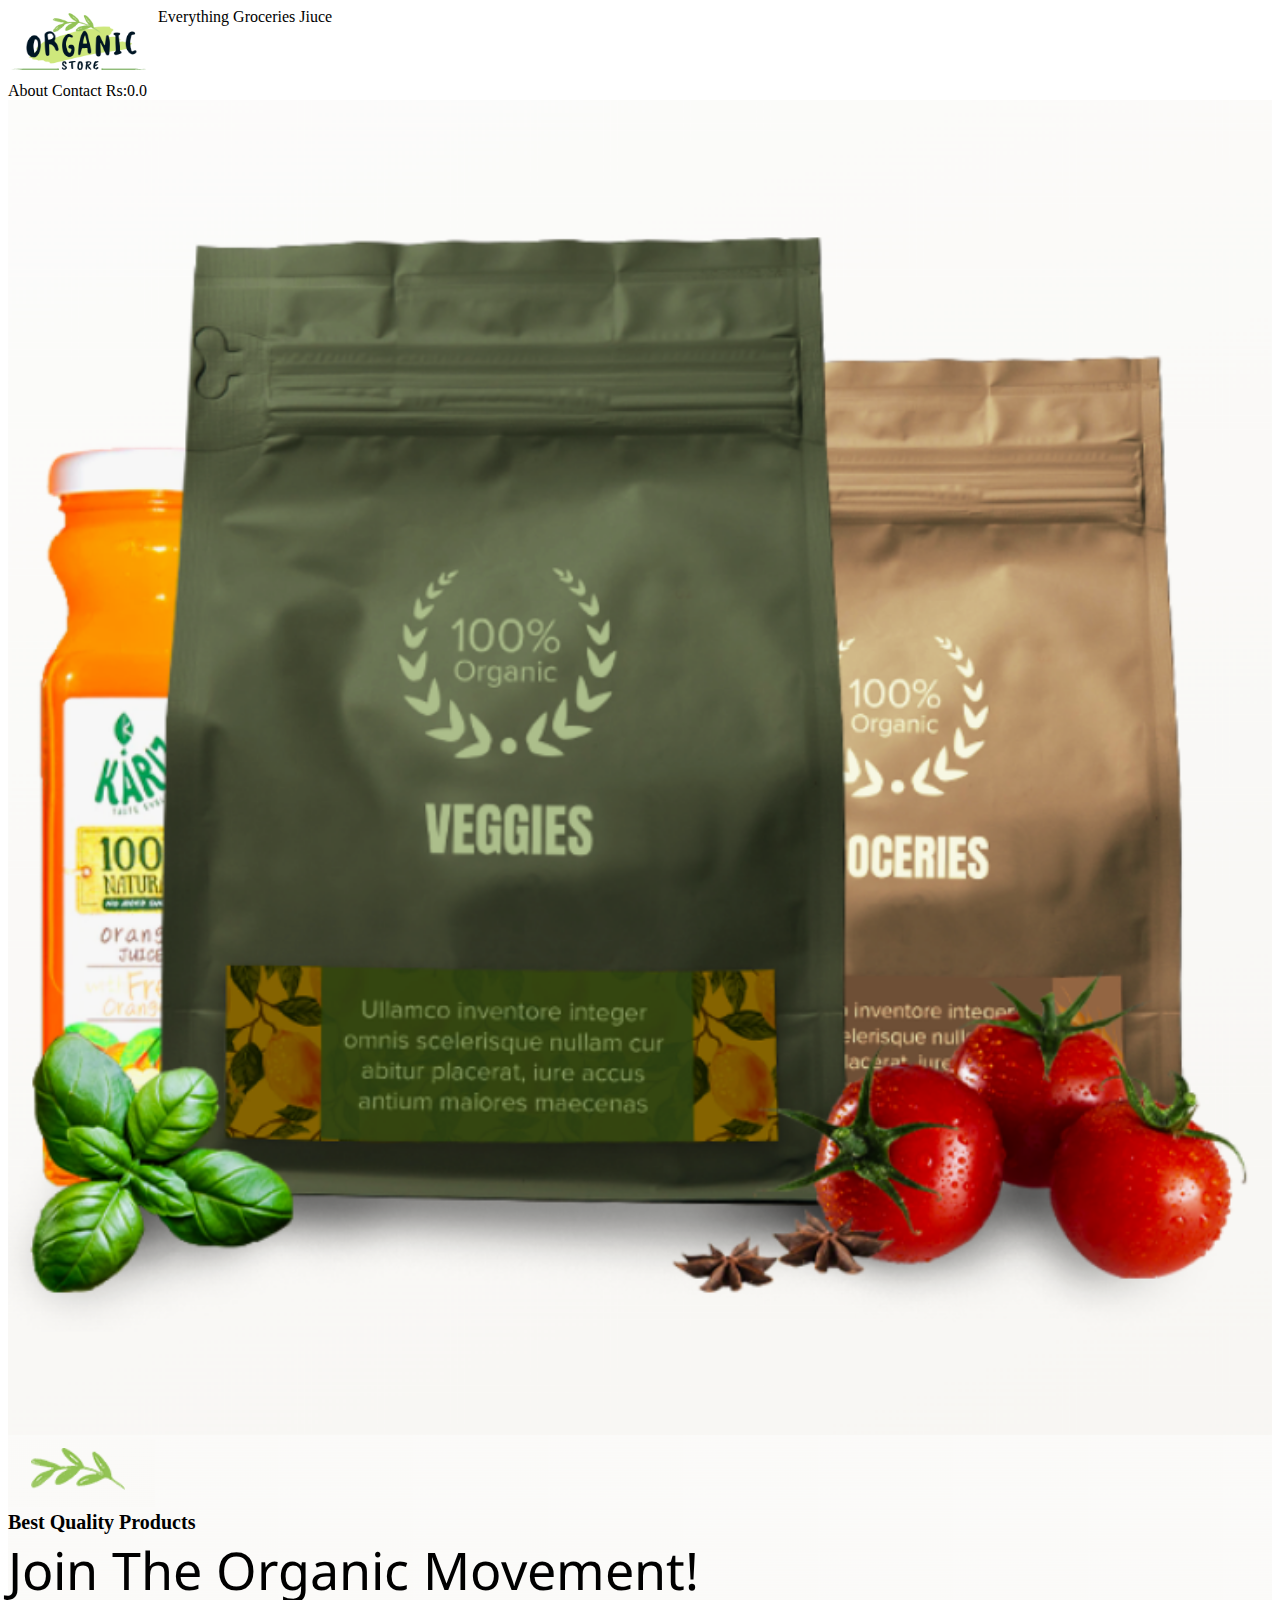
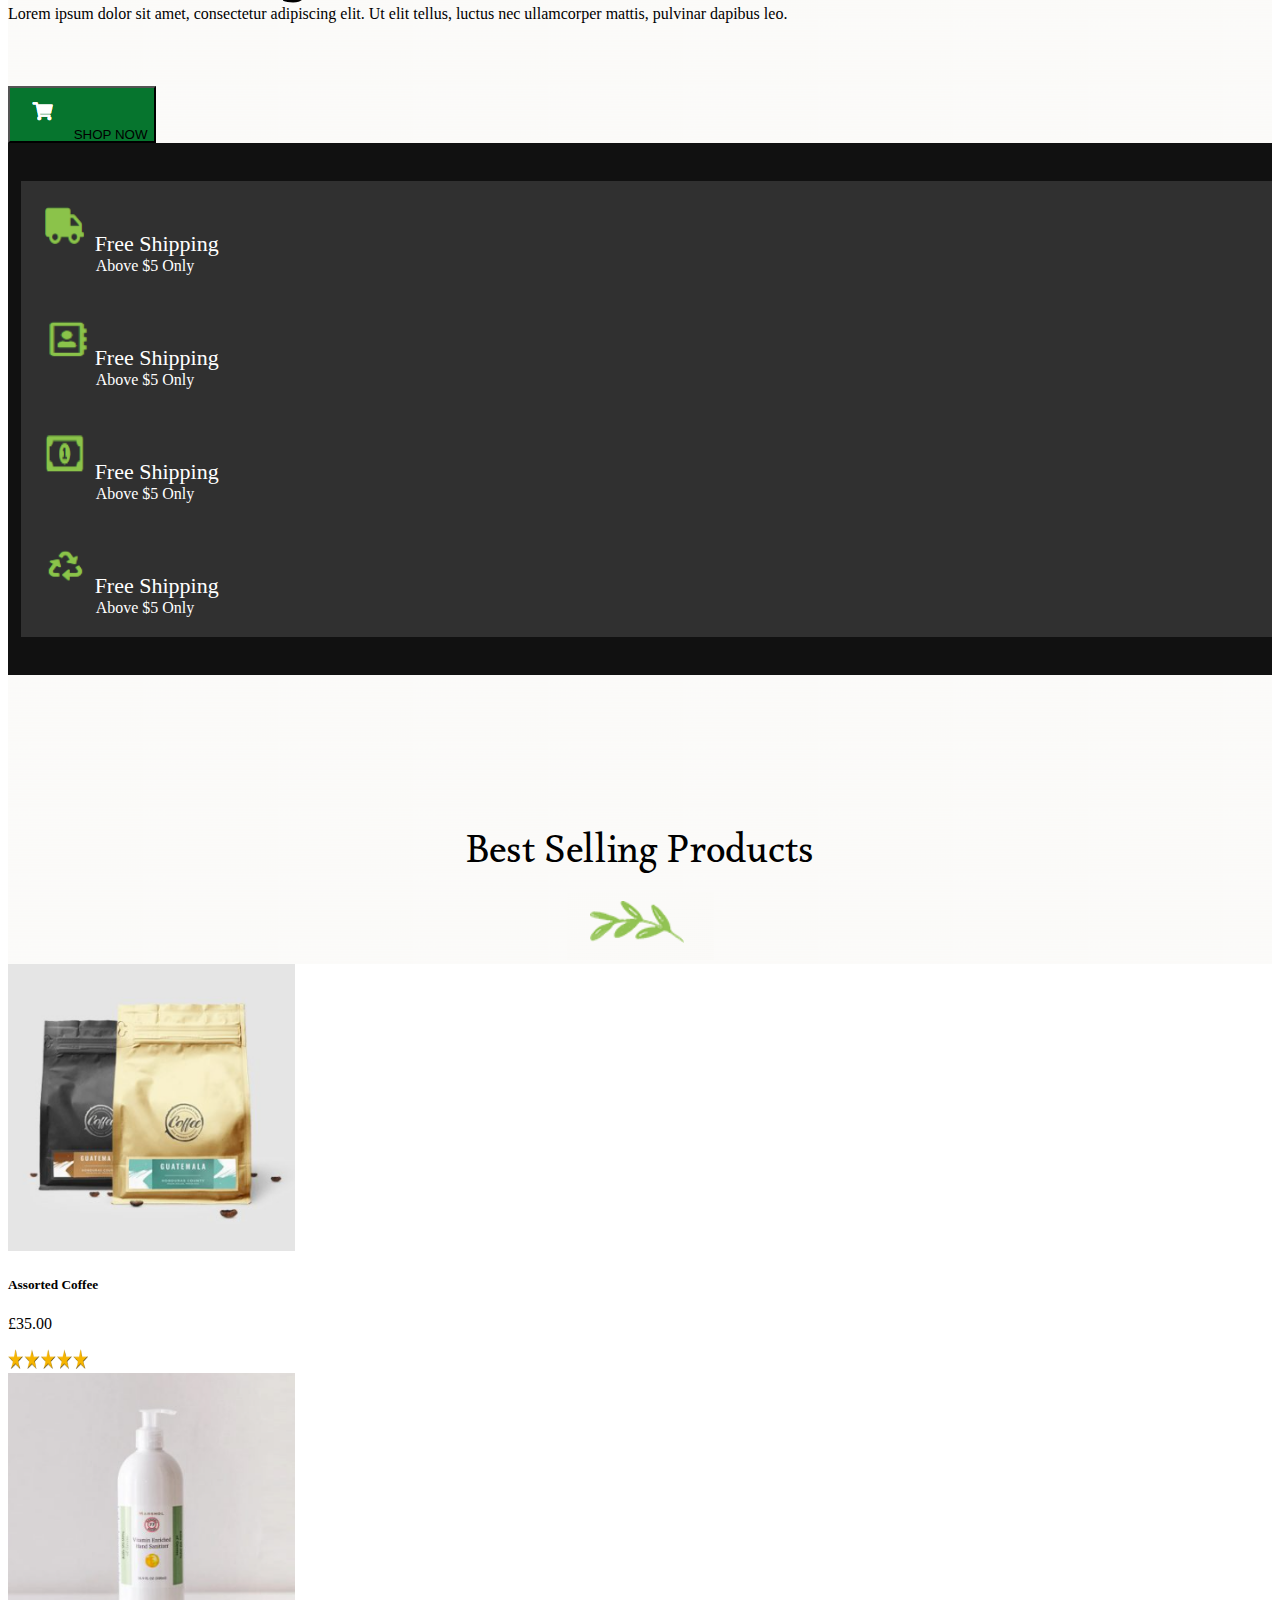
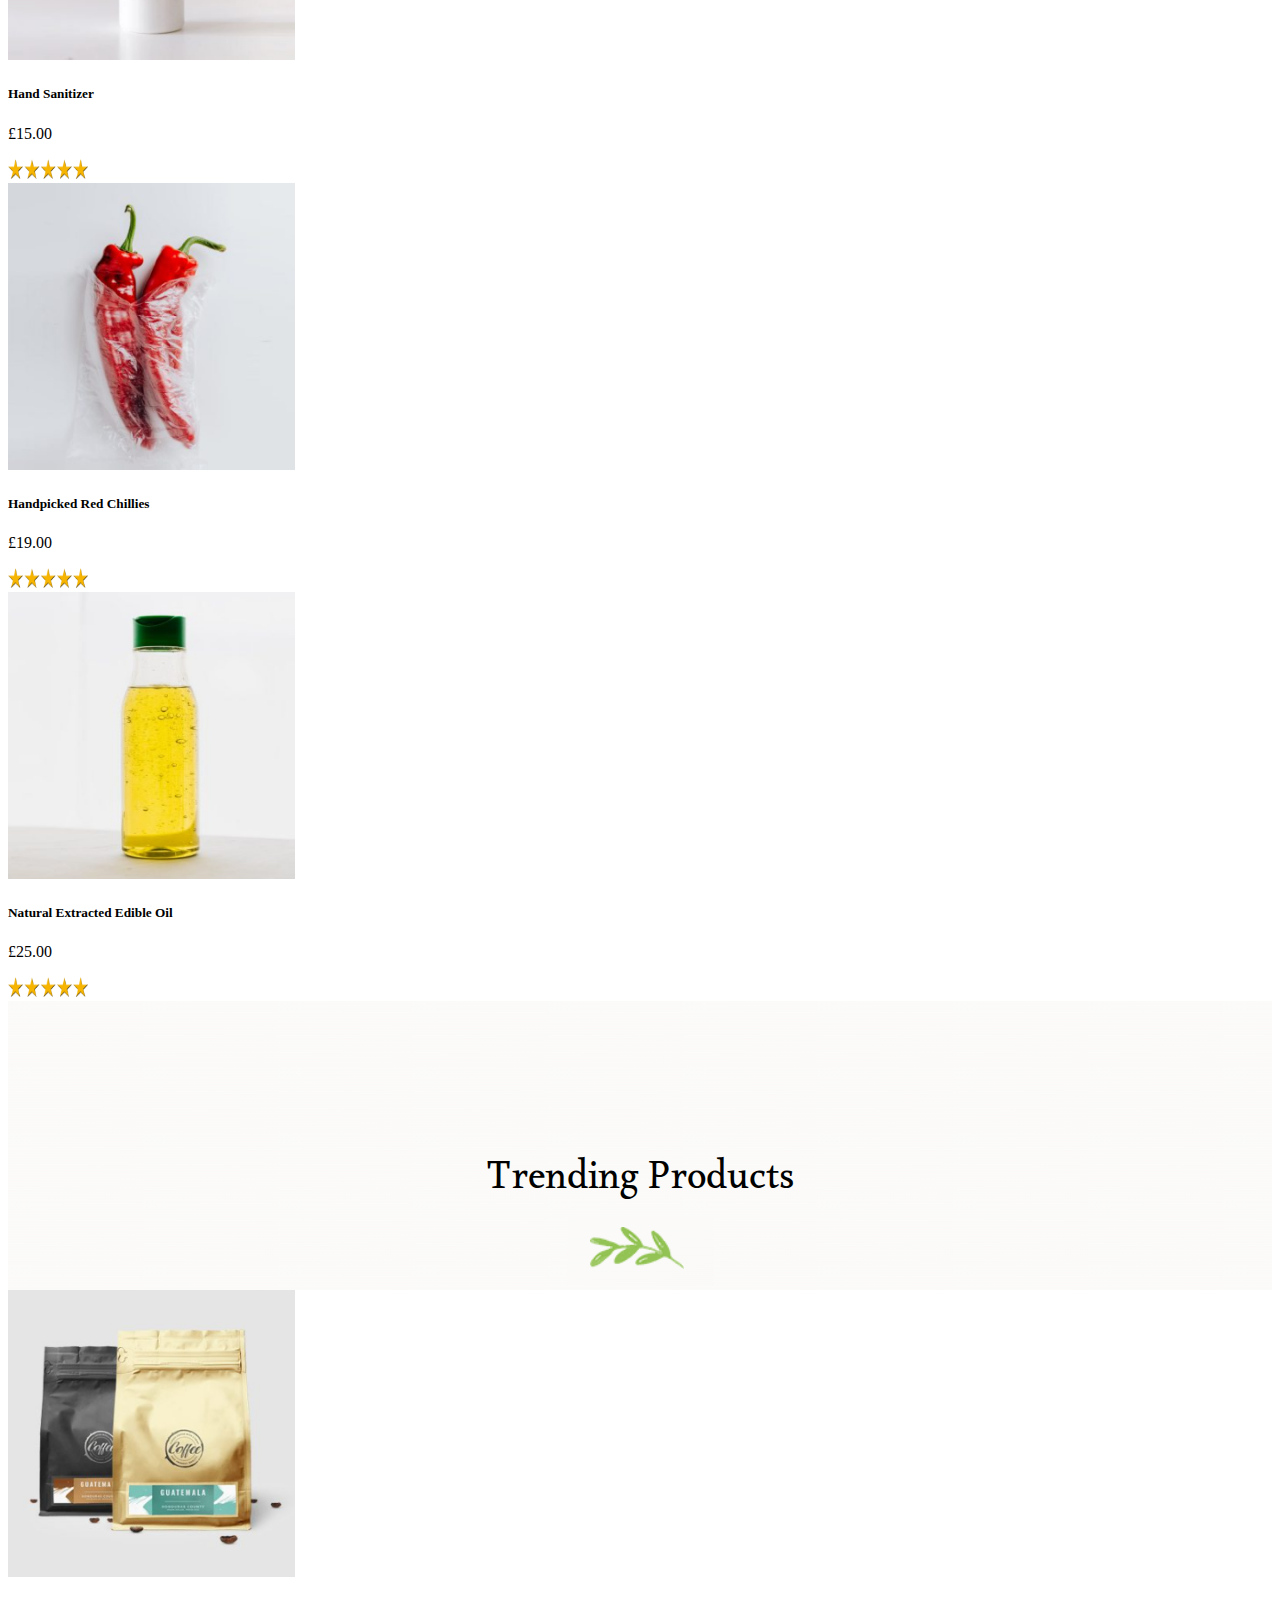
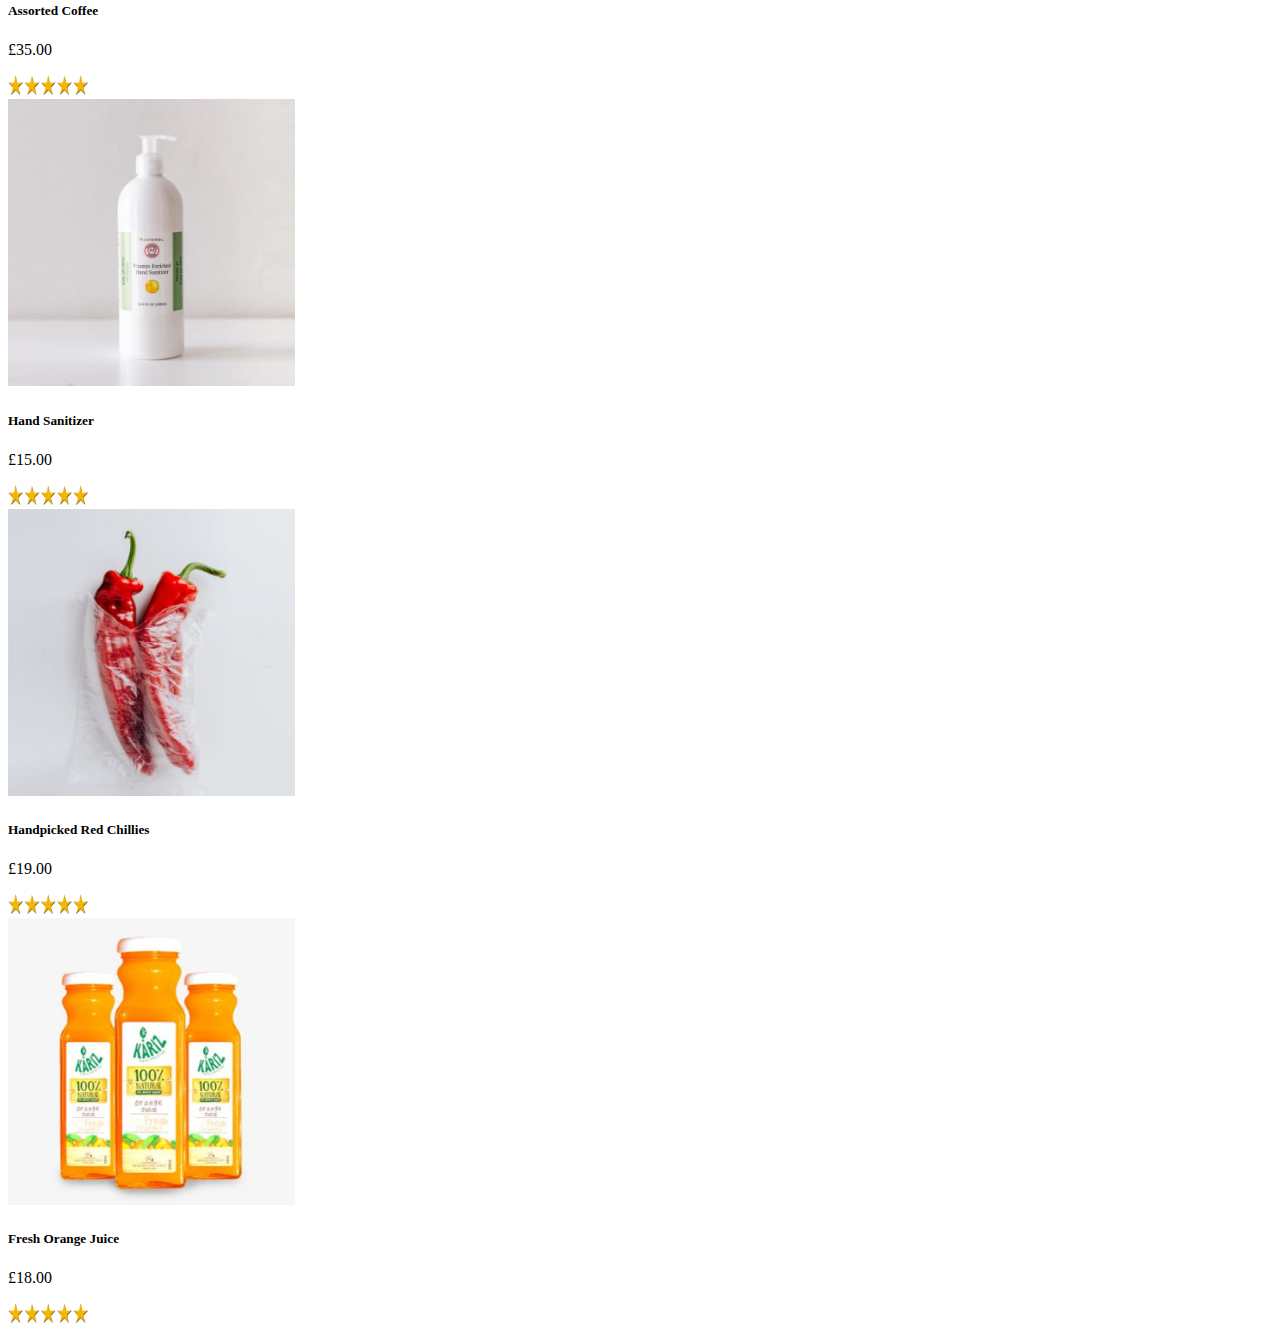
==== index.html @ 51b5ac0b "change" ====
<!DOCTYPE html>
<html lang="en">

<head>
    <meta charset="UTF-8">
    <meta name="viewport" content="width=device-width, initial-scale=1.0">
    <title>E-Commerse Web APP</title>
    <link href="https://cdn.jsdelivr.net/npm/bootstrap@5.0.2/dist/css/bootstrap.min.css" rel="stylesheet"
        integrity="sha384-EVSTQN3/azprG1Anm3QDgpJLIm9Nao0Yz1ztcQTwFspd3yD65VohhpuuCOmLASjC" crossorigin="anonymous">
    <link rel="stylesheet" href="style/home.css">
    <script src="javascript/javascript.js"></script>
</head>

<body>
    <div class="container-fluid">
        <div class="row">
            <div class="col-md-6">
                <nav class="navbar navbar-light" style="display: flex;justify-content: flex-start;">
                    <a class="navbar-brand" href="#">
                        <img id="imglogo" src="image/baner.PNG" class="d-inline-block align-top" alt="">
                    </a>
                    <div class="pages">
                        <a href="#">Everything</a>
                        <a href="#">Groceries</a>
                        <a href="#">Jiuce</a>
                    </div>
                </nav>
            </div>
            <div class="col-md-6">
                <nav class="navbar navbar-light ">
                    <div class="pages">
                        <a href="#">About</a>
                        <a href="#">Contact</a>
                        <a href="#">
                            <span>
                                Rs:0.0
                            </span>
                        </a>
                    </div>
                </nav>
            </div>
        </div>
        <div class="row" style="background-image: url('image/backgray.PNG');">
            <div class="col-md-1">

            </div>
            <div class="col-md-5">
                <div class="img">
                    <img src="image/bestselling.PNG" alt="">
                </div>
            </div>
            <div class="col-md-5">
                <div class="leaf">
                    <img src="image/leaf.PNG" alt="">
                </div>
                <div class="text">
                    Best Quality Products
                </div>
                <div class="head">
                    Join The Organic Movement!
                </div>
                <div class="para">
                    Lorem ipsum dolor sit amet, consectetur adipiscing elit. Ut elit tellus, luctus nec ullamcorper
                    mattis, pulvinar dapibus leo.
                </div>
                <div class="botton">
                    <button class="btn btn-success my-btn" >
                        <img id="cartimg" src="image/cartb.PNG" alt="">
                        SHOP NOW
                    </button>
                </div>
            </div>
            <div class="col-md-1"></div>
        </div>
        <div class="row my-row" style="background-color: #111111;">
            <div class="col-md-3">
                <div class="box">
                    <img class="service" src="image/truck.PNG" alt="">
                    <span class="serv">Free Shipping</span>
                    <div class="serv-descr">
                        Above $5 Only
                    </div>
                </div>
            </div>
            <div class="col-md-3">
                <div class="box">
                    <img class="service" src="image/cer.PNG" alt="">
                    <span class="serv">Free Shipping</span>
                    <div class="serv-descr">
                        Above $5 Only
                    </div>
                </div>
            </div>
            <div class="col-md-3">
                <div class="box">
                    <img class="service" src="image/hugesave.PNG" alt="">
                    <span class="serv">Free Shipping</span>
                    <div class="serv-descr">
                        Above $5 Only
                    </div>
                </div>
            </div>
            <div class="col-md-3">
                <div class="box">
                    <img class="service" src="image/recycle.PNG" alt="">
                    <span class="serv">Free Shipping</span>
                    <div class="serv-descr">
                        Above $5 Only
                    </div>
                </div>
            </div>
        </div>
        <div class="row" style="background-image: url('image/backgray.PNG');">
            <div class="col-md-12" style="text-align: center;">
                <div class="best-selling">
                    Best Selling Products
                </div>
                <img src="image/leaf.PNG" alt="">
            </div>
        </div>
        <div class="row">
            <div class="col-md-3">
                <div class="card" style="width: 18rem;">
                    <a href="#"><img class="product-image" src="image/coffee.PNG" class="card-img-top" alt="..."></a>
                    <div class="card-body">
                      <h5 class="card-title">Assorted Coffee</h5>
                      <p class="card-text">£35.00</p>
                      <img class="fivestar" src="image/5-Stars-PNG-HD.png" alt="">
                    </div>
                  </div>
            </div>
            <div class="col-md-3">
                <div class="card" style="width: 18rem;">
                    <a href="#"><img class="product-image" src="image/handsanatizer.PNG" class="card-img-top" alt="..."></a>
                    <div class="card-body">
                      <h5 class="card-title">Hand Sanitizer</h5>
                      <p class="card-text">£15.00</p>
                      <img class="fivestar" src="image/5-Stars-PNG-HD.png" alt="">
                    </div>
                  </div>
            </div>
            <div class="col-md-3">
                <div class="card" style="width: 18rem;">
                    <a href="#"><img class="product-image" src="image/redchilli.PNG" class="card-img-top" alt="..."></a>
                    <div class="card-body">
                      <h5 class="card-title">Handpicked Red Chillies</h5>
                      <p class="card-text">£19.00</p>
                      <img class="fivestar" src="image/5-Stars-PNG-HD.png" alt="">
                    </div>
                  </div>
            </div>
            <div class="col-md-3">
                <div class="card" style="width: 18rem;">
                    <a href="#"><img class="product-image" src="image/oil.PNG" class="card-img-top" alt="..."></a>
                    <div class="card-body">
                      <h5 class="card-title">Natural Extracted Edible Oil</h5>
                      <p class="card-text">£25.00</p>
                      <img class="fivestar" src="image/5-Stars-PNG-HD.png" alt="">
                    </div>
                  </div>
            </div>
        </div>
        <div class="row" style="background-image: url('image/backgray.PNG');">
            <div class="col-md-12" style="text-align: center;">
                <div class="best-selling">
                    Trending Products
                </div>
                <img src="image/leaf.PNG" alt="">
            </div>
        </div>
        <div class="row">
            <div class="col-md-3">
                <div class="card" style="width: 18rem;">
                    <a href="#"><img class="product-image" src="image/coffee.PNG" class="card-img-top" alt="..."></a>
                    <div class="card-body">
                      <h5 class="card-title">Assorted Coffee</h5>
                      <p class="card-text">£35.00</p>
                      <img class="fivestar" src="image/5-Stars-PNG-HD.png" alt="">
                    </div>
                  </div>
            </div>
            <div class="col-md-3">
                <div class="card" style="width: 18rem;">
                    <a href="#"><img class="product-image" src="image/handsanatizer.PNG" class="card-img-top" alt="..."></a>
                    <div class="card-body">
                      <h5 class="card-title">Hand Sanitizer</h5>
                      <p class="card-text">£15.00</p>
                      <img class="fivestar" src="image/5-Stars-PNG-HD.png" alt="">
                    </div>
                  </div>
            </div>
            <div class="col-md-3">
                <div class="card" style="width: 18rem;">
                    <a href="#"><img class="product-image" src="image/redchilli.PNG" class="card-img-top" alt="..."></a>
                    <div class="card-body">
                      <h5 class="card-title">Handpicked Red Chillies</h5>
                      <p class="card-text">£19.00</p>
                      <img class="fivestar" src="image/5-Stars-PNG-HD.png" alt="">
                    </div>
                  </div>
            </div>
            <div class="col-md-3">
                <div class="card" style="width: 18rem;">
                    <a href="#"><img class="product-image" src="image/orangejuice.PNG" class="card-img-top" alt="..."></a>
                    <div class="card-body">
                      <h5 class="card-title">Fresh Orange Juice</h5>
                      <p class="card-text">£18.00</p>
                      <img class="fivestar" src="image/5-Stars-PNG-HD.png" alt="">
                    </div>
                  </div>
            </div>
        </div>
    </div>
    <script src="https://cdn.jsdelivr.net/npm/bootstrap@5.3.1/dist/js/bootstrap.bundle.min.js"
        integrity="sha384-HwwvtgBNo3bZJJLYd8oVXjrBZt8cqVSpeBNS5n7C8IVInixGAoxmnlMuBnhbgrkm" crossorigin="anonymous">
        </script>
</body>

</html>
---- style/home.css ----
@import url('https://fonts.googleapis.com/css2?family=Noto+Sans+Vithkuqi:wght@700&family=Roboto:wght@100&family=Ruwudu:wght@600&display=swap');
#imglogo{
    width: 150px;
    height: 70px;
}
.head{
    font-size: 52px;
    font-family: 'Noto Sans Vithkuqi', sans-serif;
}
.text{
    font-size: 20px;
    font-weight: 600;
}
.img img{
    width: 100%;
}
.my-btn{
    height: 57px;
    background-image: url('../image/backg.PNG');
}
.botton{
margin-top: 5%;
}
.box{
    background-image: url('../image/backbox.PNG');
    padding: 20px;
    margin-left: 1%;
    color: white;
}
.serv-descr{
    margin-left: 55px;
}
.serv{
font-size: 22px;
}
.service{
    width: 50px;
    height: 50px;
}
.my-row{
    padding-top: 3%;
    padding-bottom: 3%;
}
.best-selling{
font-size: 40px;
font-family: 'Ruwudu', serif;
padding-top: 12%;
}
.fivestar{
    width: 80px;
    height: 20px;
}
.product-image{
    width: 287px;
    height: 287px;
}
.pages a{
    text-decoration: none;
    color: black;
}
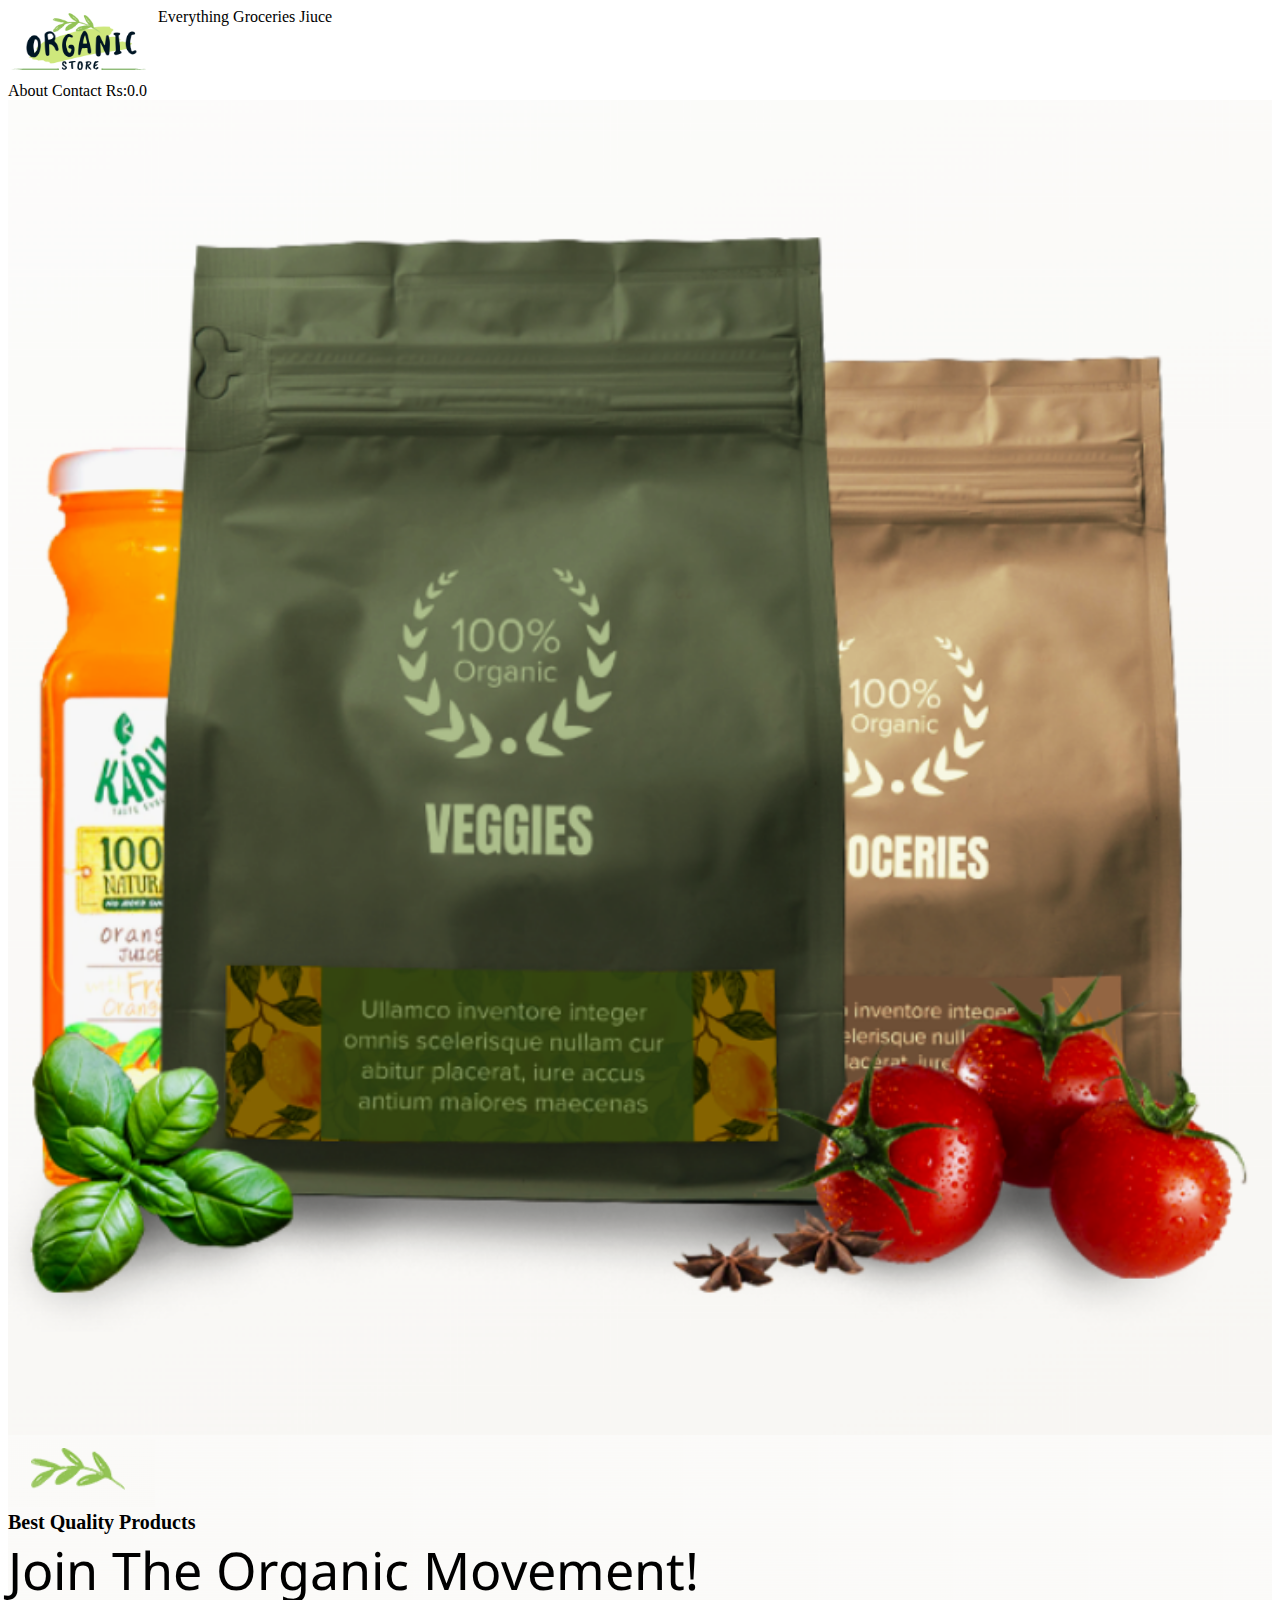
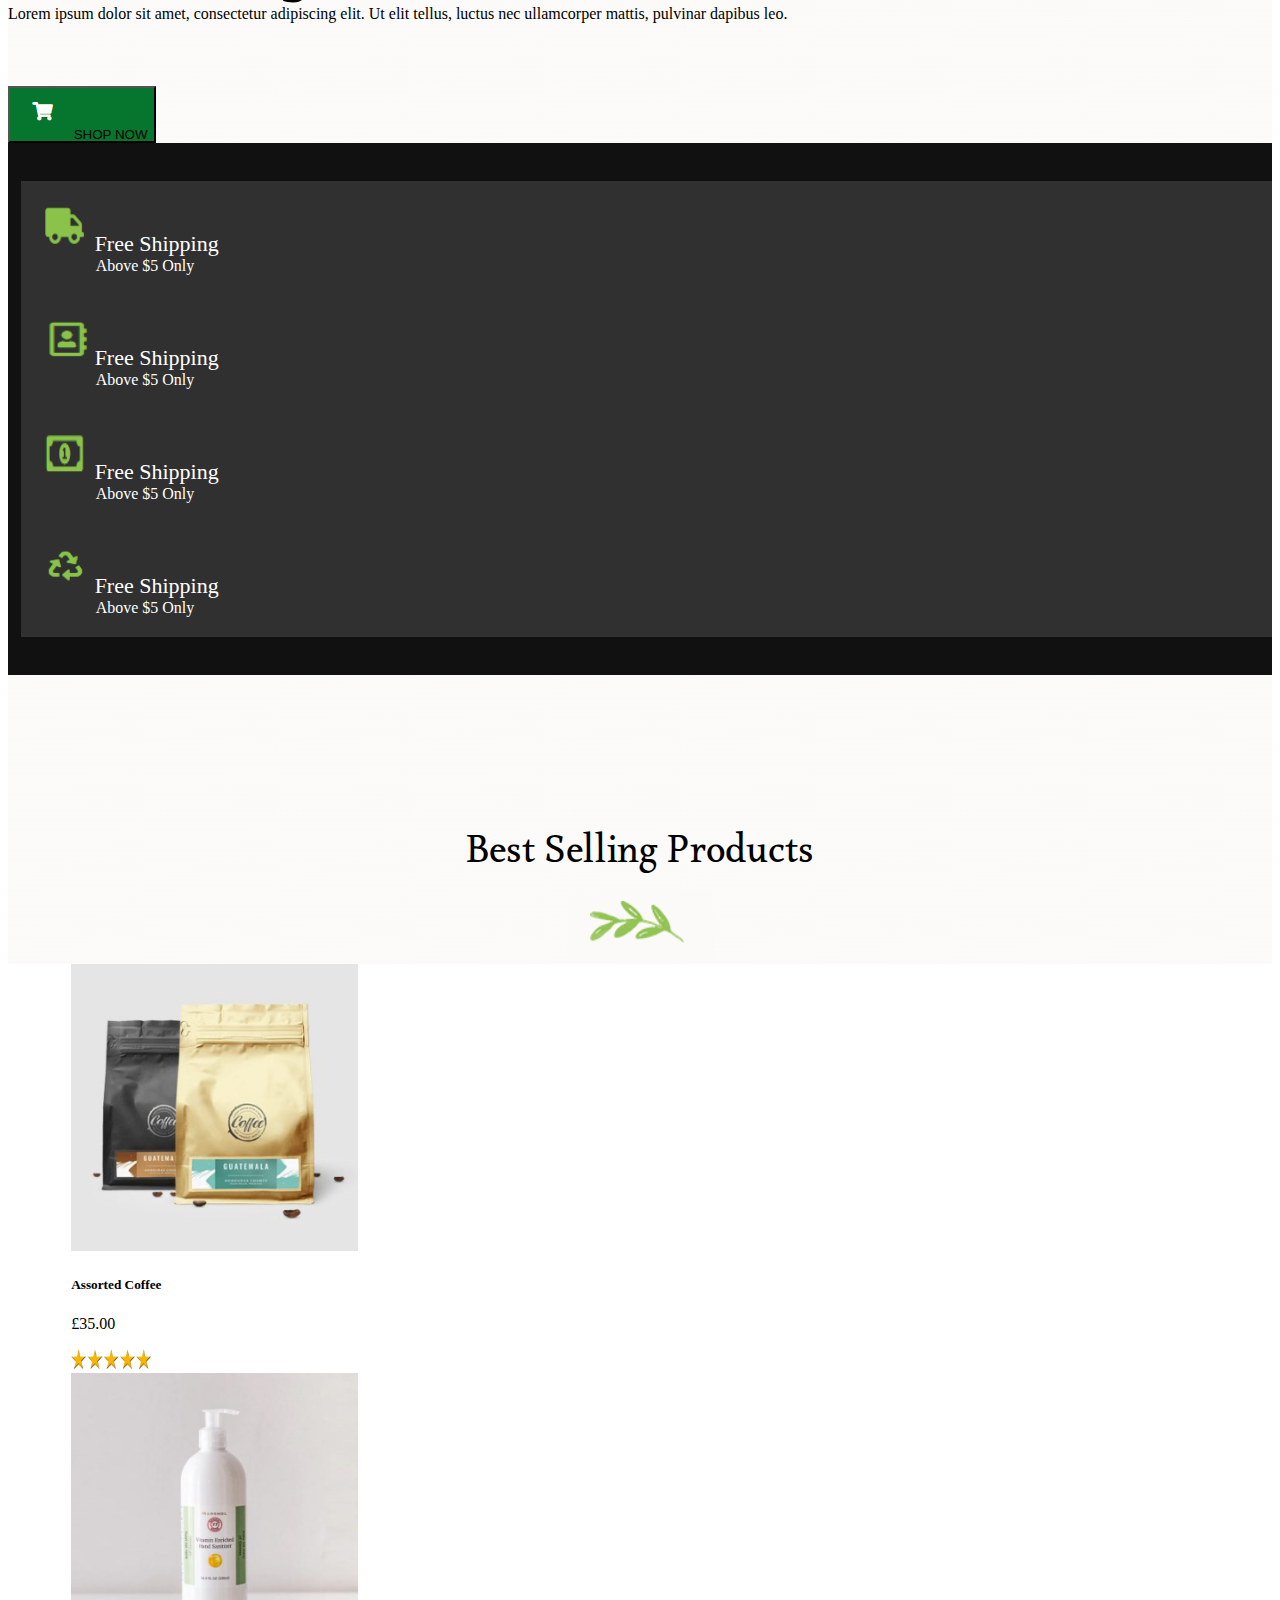
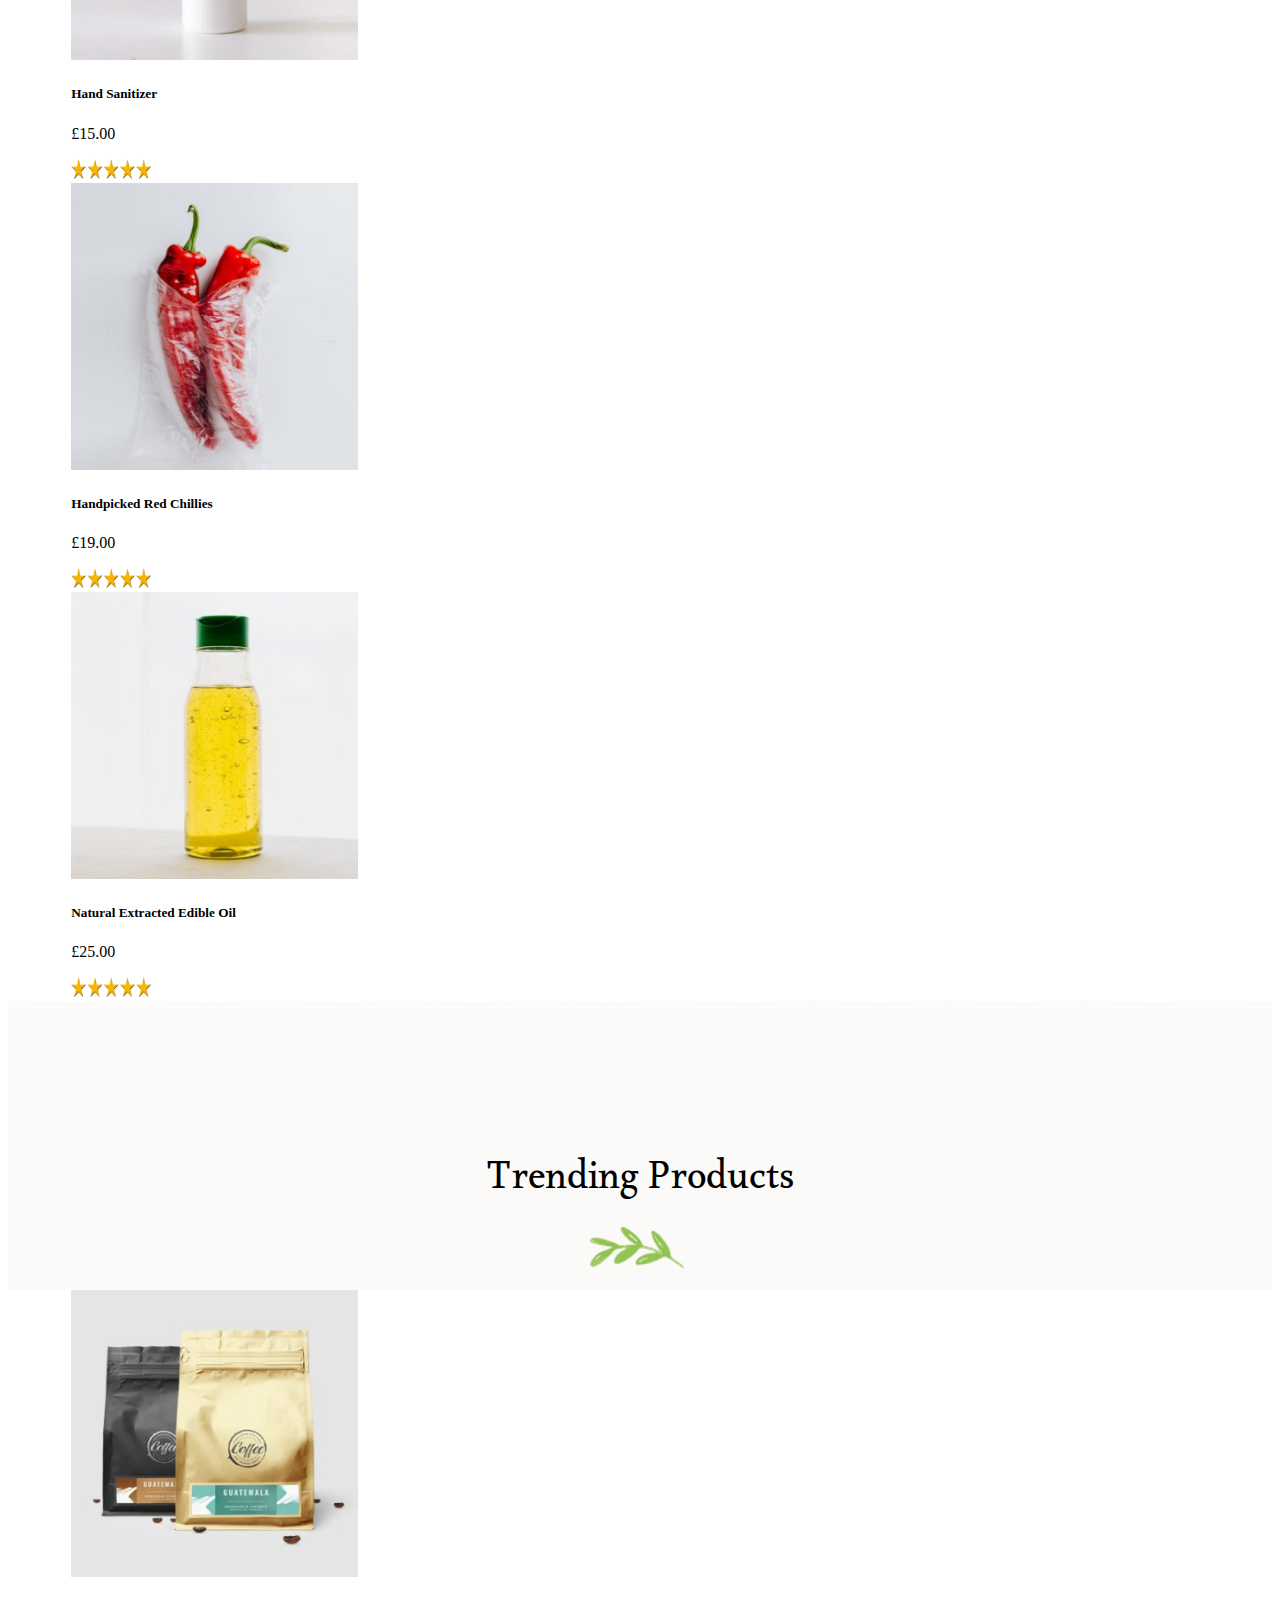
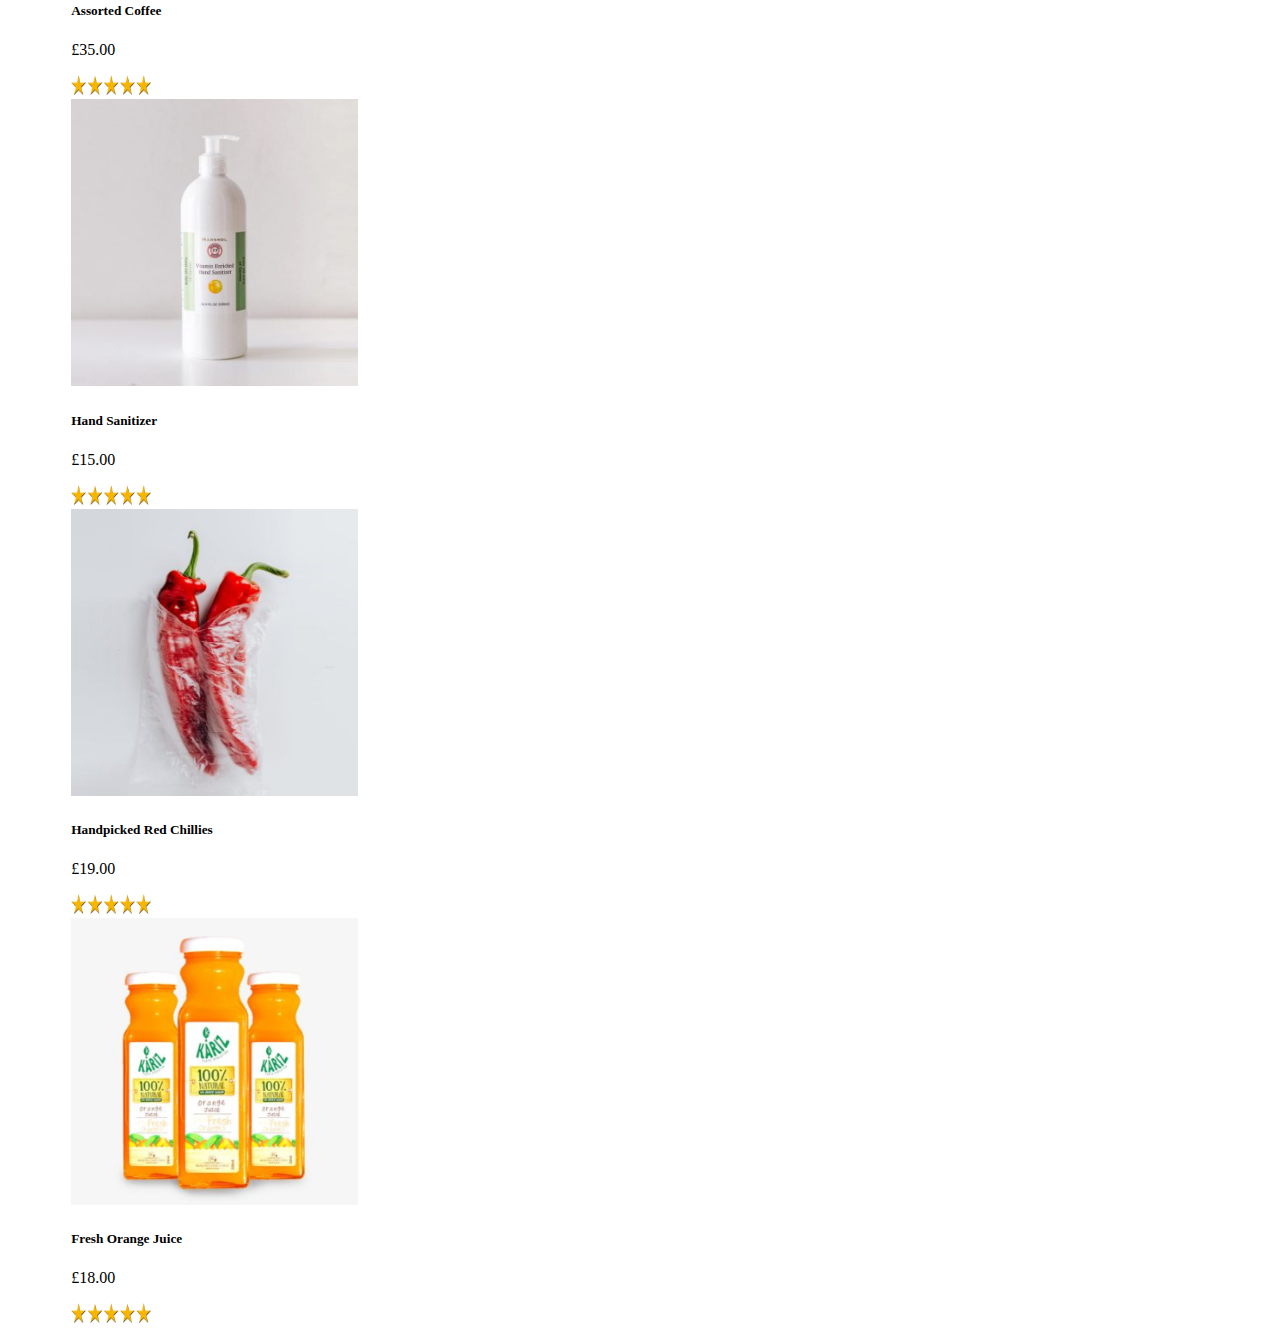
==== commit 212e5ff2: "change" ====
--- a/index.html
+++ b/index.html
@@ -119,45 +119,49 @@
             </div>
         </div>
         <div class="row">
-            <div class="col-md-3">
-                <div class="card" style="width: 18rem;">
-                    <a href="#"><img class="product-image" src="image/coffee.PNG" class="card-img-top" alt="..."></a>
-                    <div class="card-body">
-                      <h5 class="card-title">Assorted Coffee</h5>
-                      <p class="card-text">£35.00</p>
-                      <img class="fivestar" src="image/5-Stars-PNG-HD.png" alt="">
-                    </div>
-                  </div>
-            </div>
-            <div class="col-md-3">
-                <div class="card" style="width: 18rem;">
-                    <a href="#"><img class="product-image" src="image/handsanatizer.PNG" class="card-img-top" alt="..."></a>
-                    <div class="card-body">
-                      <h5 class="card-title">Hand Sanitizer</h5>
-                      <p class="card-text">£15.00</p>
-                      <img class="fivestar" src="image/5-Stars-PNG-HD.png" alt="">
-                    </div>
-                  </div>
-            </div>
-            <div class="col-md-3">
-                <div class="card" style="width: 18rem;">
-                    <a href="#"><img class="product-image" src="image/redchilli.PNG" class="card-img-top" alt="..."></a>
-                    <div class="card-body">
-                      <h5 class="card-title">Handpicked Red Chillies</h5>
-                      <p class="card-text">£19.00</p>
-                      <img class="fivestar" src="image/5-Stars-PNG-HD.png" alt="">
-                    </div>
-                  </div>
-            </div>
-            <div class="col-md-3">
-                <div class="card" style="width: 18rem;">
-                    <a href="#"><img class="product-image" src="image/oil.PNG" class="card-img-top" alt="..."></a>
-                    <div class="card-body">
-                      <h5 class="card-title">Natural Extracted Edible Oil</h5>
-                      <p class="card-text">£25.00</p>
-                      <img class="fivestar" src="image/5-Stars-PNG-HD.png" alt="">
-                    </div>
-                  </div>
+            <div class="container my-container">
+                <div class="row">
+                    <div class="col-md-3">
+                        <div class="card" style="width: 18rem;">
+                            <a href="#"><img class="product-image" src="image/coffee.PNG" class="card-img-top" alt="..."></a>
+                            <div class="card-body">
+                              <h5 class="card-title">Assorted Coffee</h5>
+                              <p class="card-text">£35.00</p>
+                              <img class="fivestar" src="image/5-Stars-PNG-HD.png" alt="">
+                            </div>
+                          </div>
+                    </div>
+                    <div class="col-md-3">
+                        <div class="card" style="width: 18rem;">
+                            <a href="#"><img class="product-image" src="image/handsanatizer.PNG" class="card-img-top" alt="..."></a>
+                            <div class="card-body">
+                              <h5 class="card-title">Hand Sanitizer</h5>
+                              <p class="card-text">£15.00</p>
+                              <img class="fivestar" src="image/5-Stars-PNG-HD.png" alt="">
+                            </div>
+                          </div>
+                    </div>
+                    <div class="col-md-3">
+                        <div class="card" style="width: 18rem;">
+                            <a href="#"><img class="product-image" src="image/redchilli.PNG" class="card-img-top" alt="..."></a>
+                            <div class="card-body">
+                              <h5 class="card-title">Handpicked Red Chillies</h5>
+                              <p class="card-text">£19.00</p>
+                              <img class="fivestar" src="image/5-Stars-PNG-HD.png" alt="">
+                            </div>
+                          </div>
+                    </div>
+                    <div class="col-md-3">
+                        <div class="card" style="width: 18rem;">
+                            <a href="#"><img class="product-image" src="image/oil.PNG" class="card-img-top" alt="..."></a>
+                            <div class="card-body">
+                              <h5 class="card-title">Natural Extracted Edible Oil</h5>
+                              <p class="card-text">£25.00</p>
+                              <img class="fivestar" src="image/5-Stars-PNG-HD.png" alt="">
+                            </div>
+                          </div>
+                    </div>
+                </div>
             </div>
         </div>
         <div class="row" style="background-image: url('image/backgray.PNG');">
@@ -169,45 +173,49 @@
             </div>
         </div>
         <div class="row">
-            <div class="col-md-3">
-                <div class="card" style="width: 18rem;">
-                    <a href="#"><img class="product-image" src="image/coffee.PNG" class="card-img-top" alt="..."></a>
-                    <div class="card-body">
-                      <h5 class="card-title">Assorted Coffee</h5>
-                      <p class="card-text">£35.00</p>
-                      <img class="fivestar" src="image/5-Stars-PNG-HD.png" alt="">
-                    </div>
-                  </div>
-            </div>
-            <div class="col-md-3">
-                <div class="card" style="width: 18rem;">
-                    <a href="#"><img class="product-image" src="image/handsanatizer.PNG" class="card-img-top" alt="..."></a>
-                    <div class="card-body">
-                      <h5 class="card-title">Hand Sanitizer</h5>
-                      <p class="card-text">£15.00</p>
-                      <img class="fivestar" src="image/5-Stars-PNG-HD.png" alt="">
-                    </div>
-                  </div>
-            </div>
-            <div class="col-md-3">
-                <div class="card" style="width: 18rem;">
-                    <a href="#"><img class="product-image" src="image/redchilli.PNG" class="card-img-top" alt="..."></a>
-                    <div class="card-body">
-                      <h5 class="card-title">Handpicked Red Chillies</h5>
-                      <p class="card-text">£19.00</p>
-                      <img class="fivestar" src="image/5-Stars-PNG-HD.png" alt="">
-                    </div>
-                  </div>
-            </div>
-            <div class="col-md-3">
-                <div class="card" style="width: 18rem;">
-                    <a href="#"><img class="product-image" src="image/orangejuice.PNG" class="card-img-top" alt="..."></a>
-                    <div class="card-body">
-                      <h5 class="card-title">Fresh Orange Juice</h5>
-                      <p class="card-text">£18.00</p>
-                      <img class="fivestar" src="image/5-Stars-PNG-HD.png" alt="">
-                    </div>
-                  </div>
+            <div class="container my-container">
+                <div class="row">
+                    <div class="col-md-3">
+                        <div class="card" style="width: 18rem;">
+                            <a href="#"><img class="product-image" src="image/coffee.PNG" class="card-img-top" alt="..."></a>
+                            <div class="card-body">
+                              <h5 class="card-title">Assorted Coffee</h5>
+                              <p class="card-text">£35.00</p>
+                              <img class="fivestar" src="image/5-Stars-PNG-HD.png" alt="">
+                            </div>
+                          </div>
+                    </div>
+                    <div class="col-md-3">
+                        <div class="card" style="width: 18rem;">
+                            <a href="#"><img class="product-image" src="image/handsanatizer.PNG" class="card-img-top" alt="..."></a>
+                            <div class="card-body">
+                              <h5 class="card-title">Hand Sanitizer</h5>
+                              <p class="card-text">£15.00</p>
+                              <img class="fivestar" src="image/5-Stars-PNG-HD.png" alt="">
+                            </div>
+                          </div>
+                    </div>
+                    <div class="col-md-3">
+                        <div class="card" style="width: 18rem;">
+                            <a href="#"><img class="product-image" src="image/redchilli.PNG" class="card-img-top" alt="..."></a>
+                            <div class="card-body">
+                              <h5 class="card-title">Handpicked Red Chillies</h5>
+                              <p class="card-text">£19.00</p>
+                              <img class="fivestar" src="image/5-Stars-PNG-HD.png" alt="">
+                            </div>
+                          </div>
+                    </div>
+                    <div class="col-md-3">
+                        <div class="card" style="width: 18rem;">
+                            <a href="#"><img class="product-image" src="image/orangejuice.PNG" class="card-img-top" alt="..."></a>
+                            <div class="card-body">
+                              <h5 class="card-title">Fresh Orange Juice</h5>
+                              <p class="card-text">£18.00</p>
+                              <img class="fivestar" src="image/5-Stars-PNG-HD.png" alt="">
+                            </div>
+                          </div>
+                    </div>
+                </div>
             </div>
         </div>
     </div>
--- a/style/home.css
+++ b/style/home.css
@@ -57,4 +57,8 @@
 .pages a{
     text-decoration: none;
     color: black;
+}
+.my-container{
+    padding-left: 5%;
+    padding-right: 5%;
 }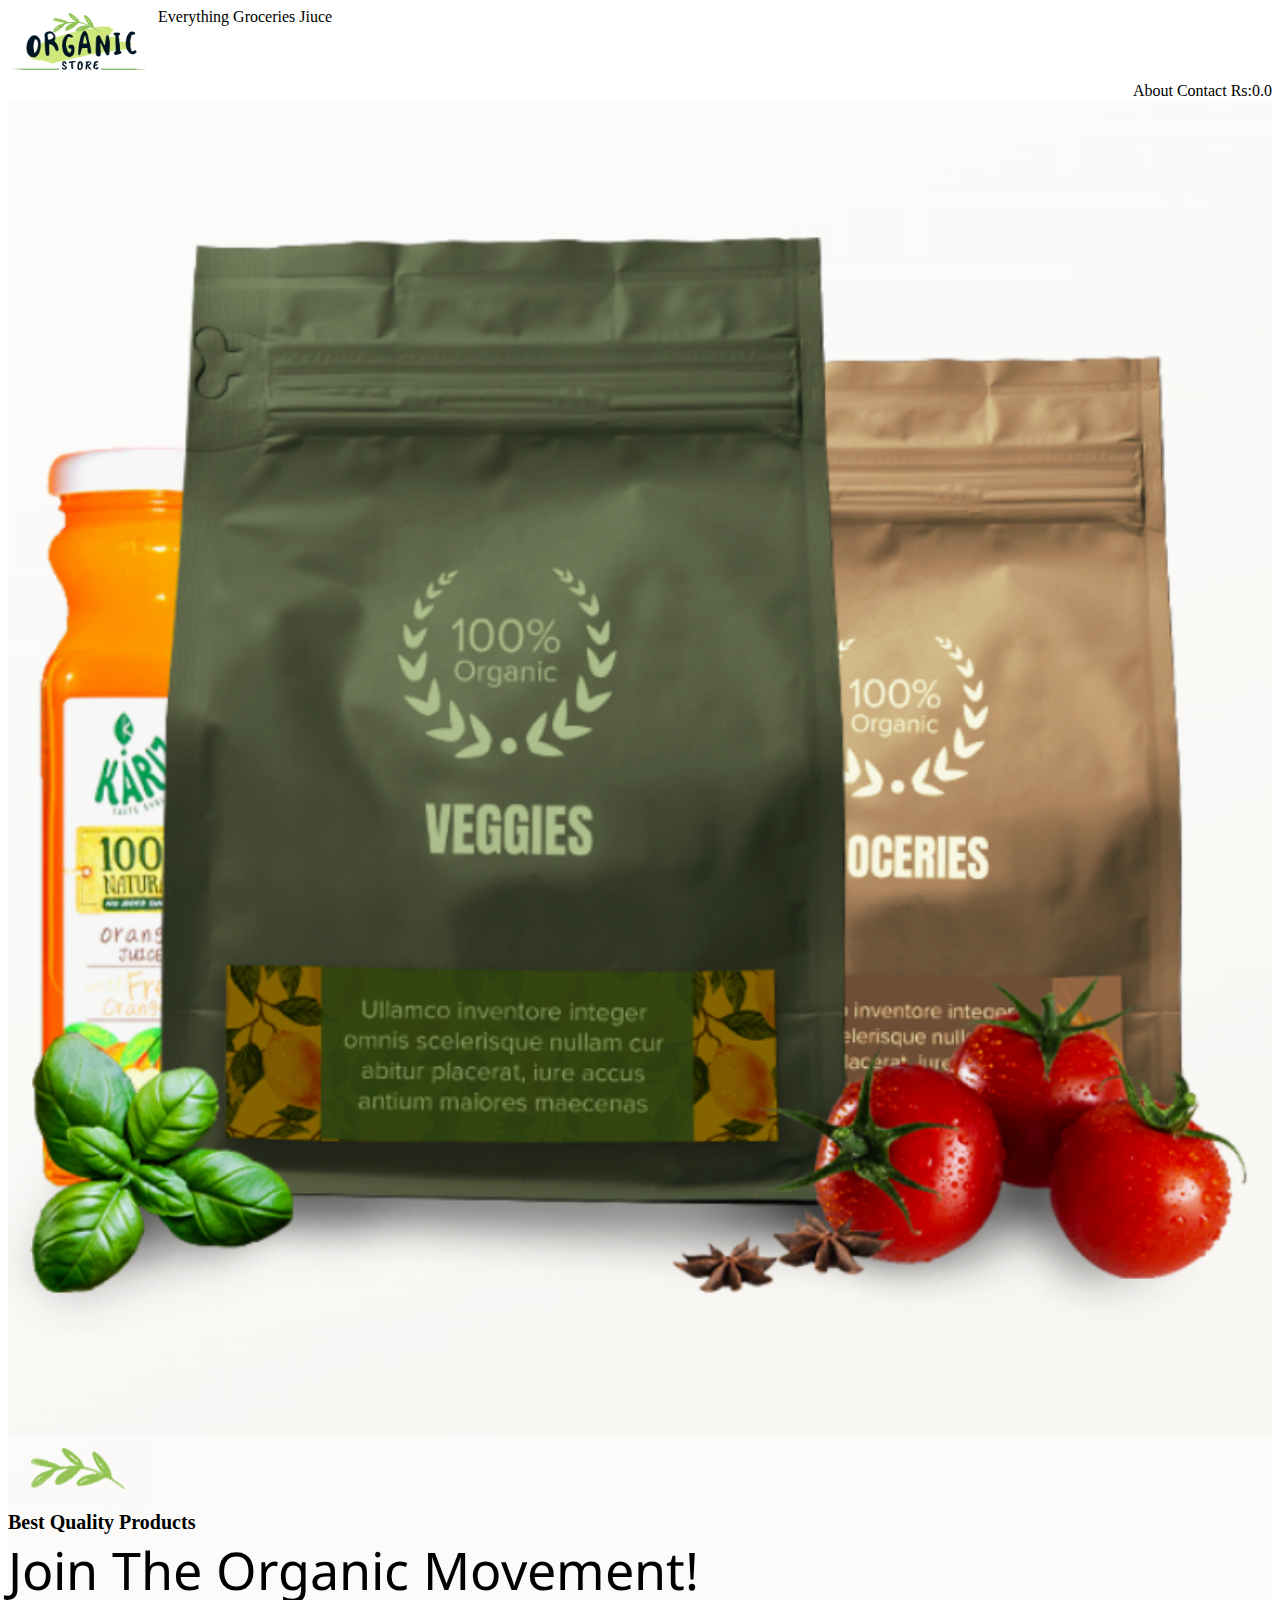
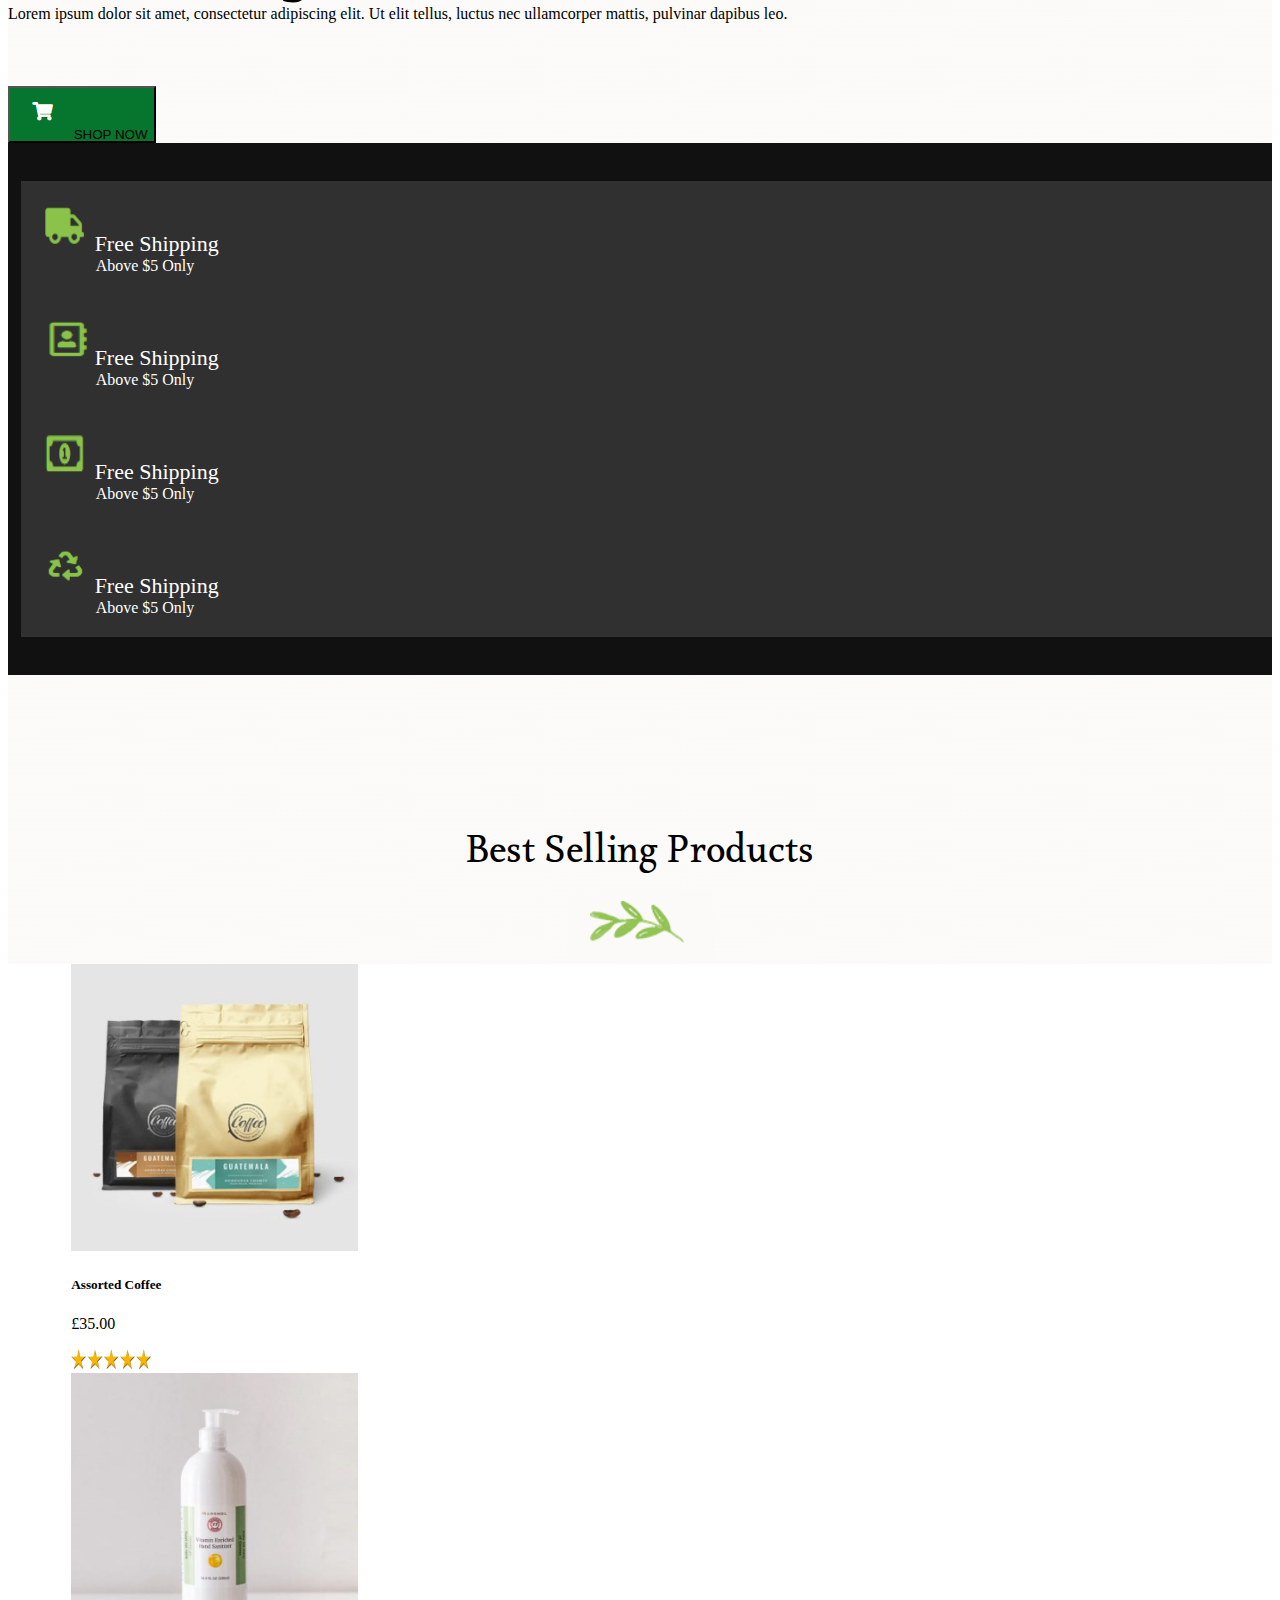
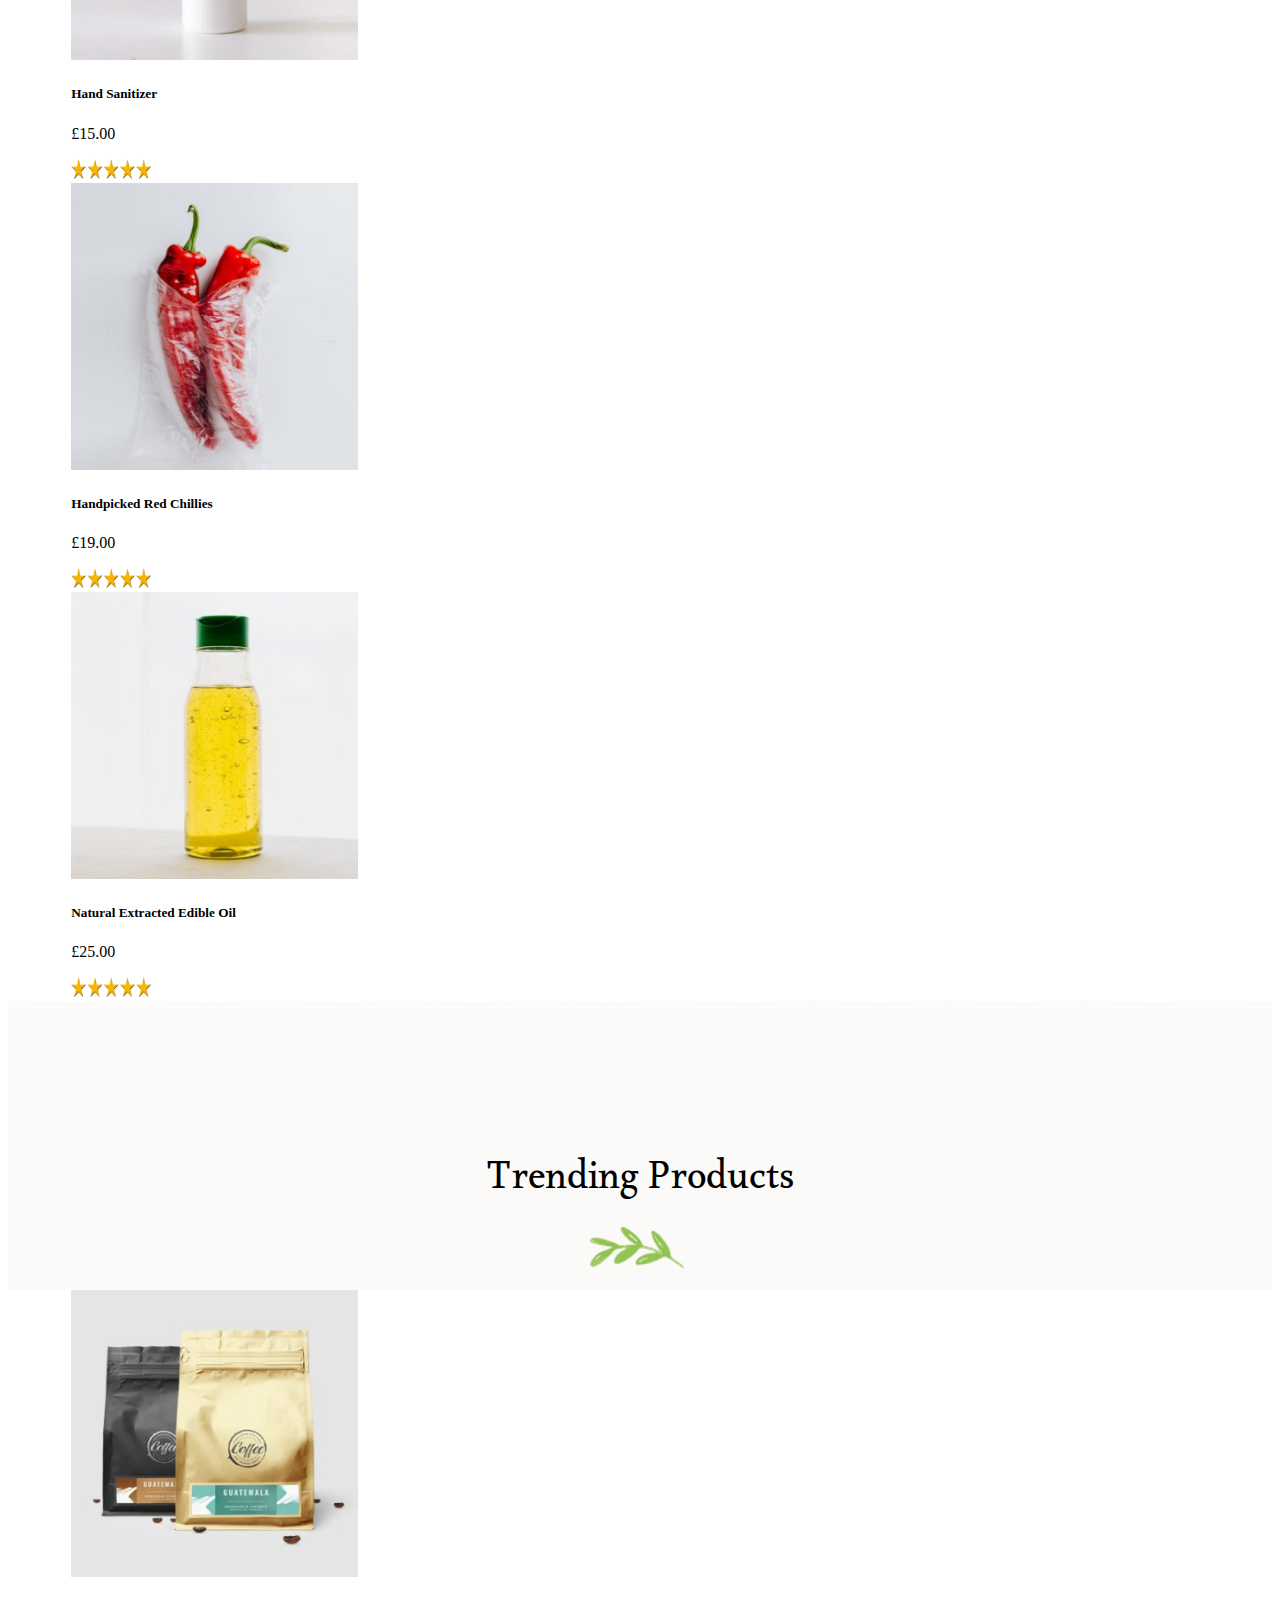
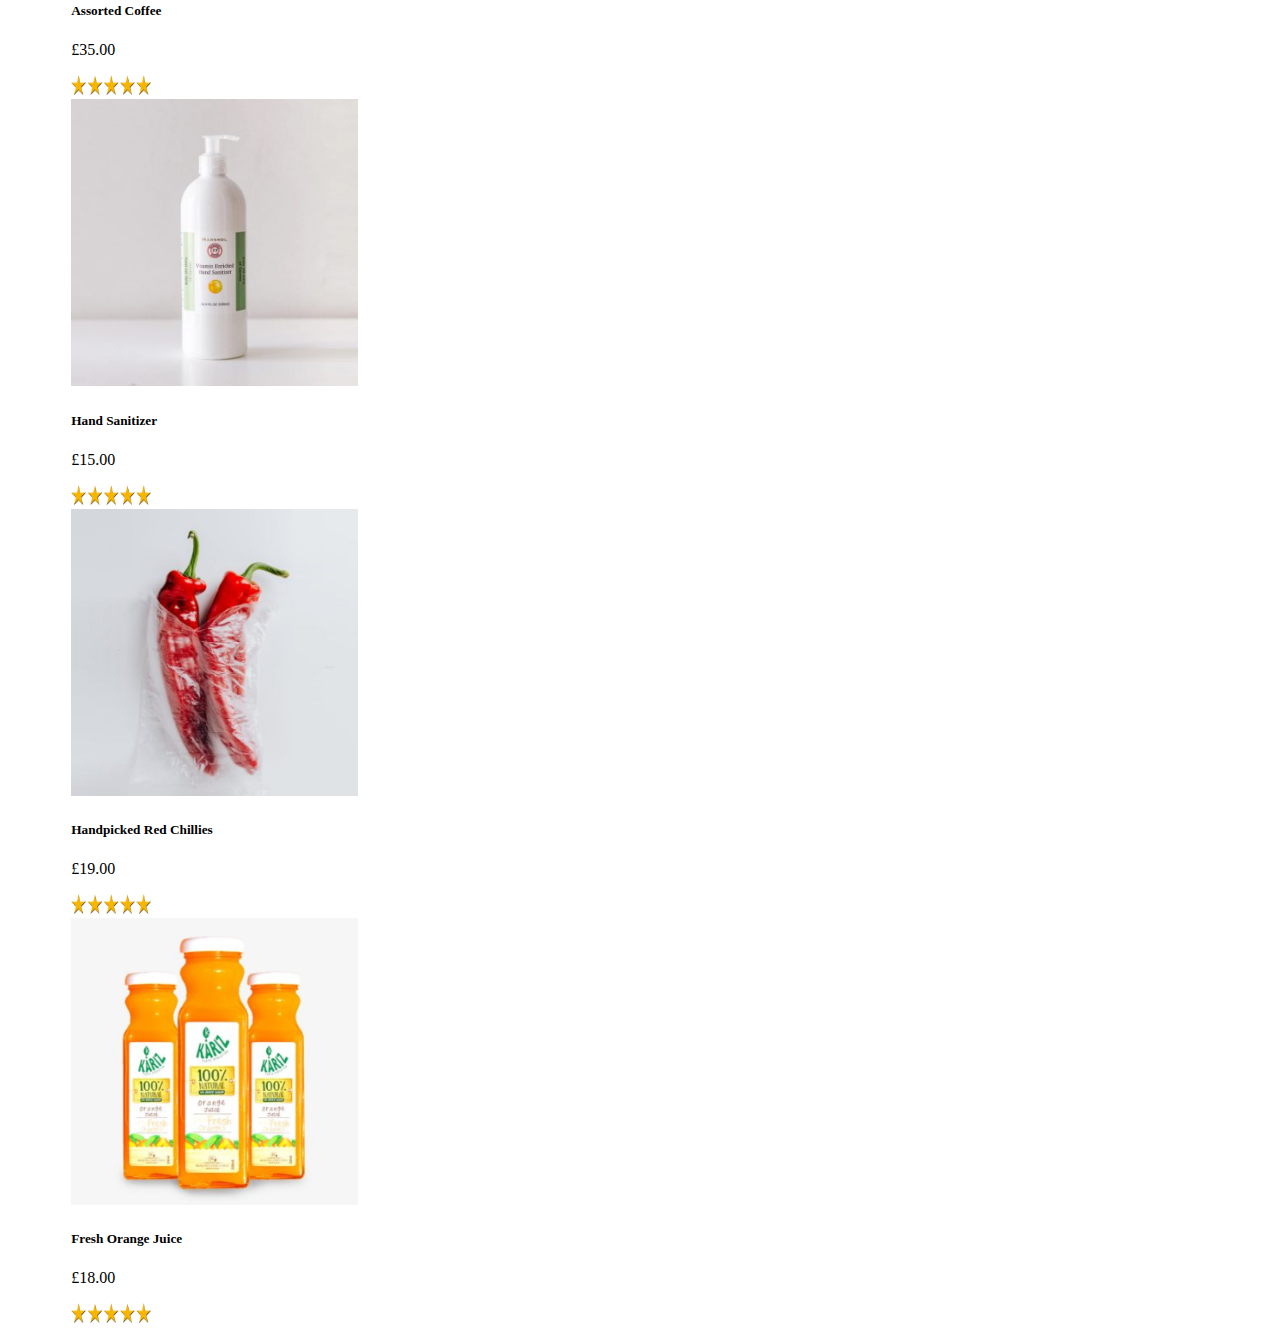
==== commit e7a137e9: "change" ====
--- a/index.html
+++ b/index.html
@@ -21,13 +21,13 @@
                     </a>
                     <div class="pages">
                         <a href="#">Everything</a>
-                        <a href="#">Groceries</a>
+                        <a href="groceries.html">Groceries</a>
                         <a href="#">Jiuce</a>
                     </div>
                 </nav>
             </div>
             <div class="col-md-6">
-                <nav class="navbar navbar-light ">
+                <nav class="navbar navbar-light " style="display: flex;top: 27px;justify-content: flex-end;">
                     <div class="pages">
                         <a href="#">About</a>
                         <a href="#">Contact</a>
--- a/style/home.css
+++ b/style/home.css
@@ -61,4 +61,10 @@
 .my-container{
     padding-left: 5%;
     padding-right: 5%;
-}+}
+.in{
+    border-width: 0.4px;
+    outline: none;
+    height: 32px;
+    background-color: white;
+}
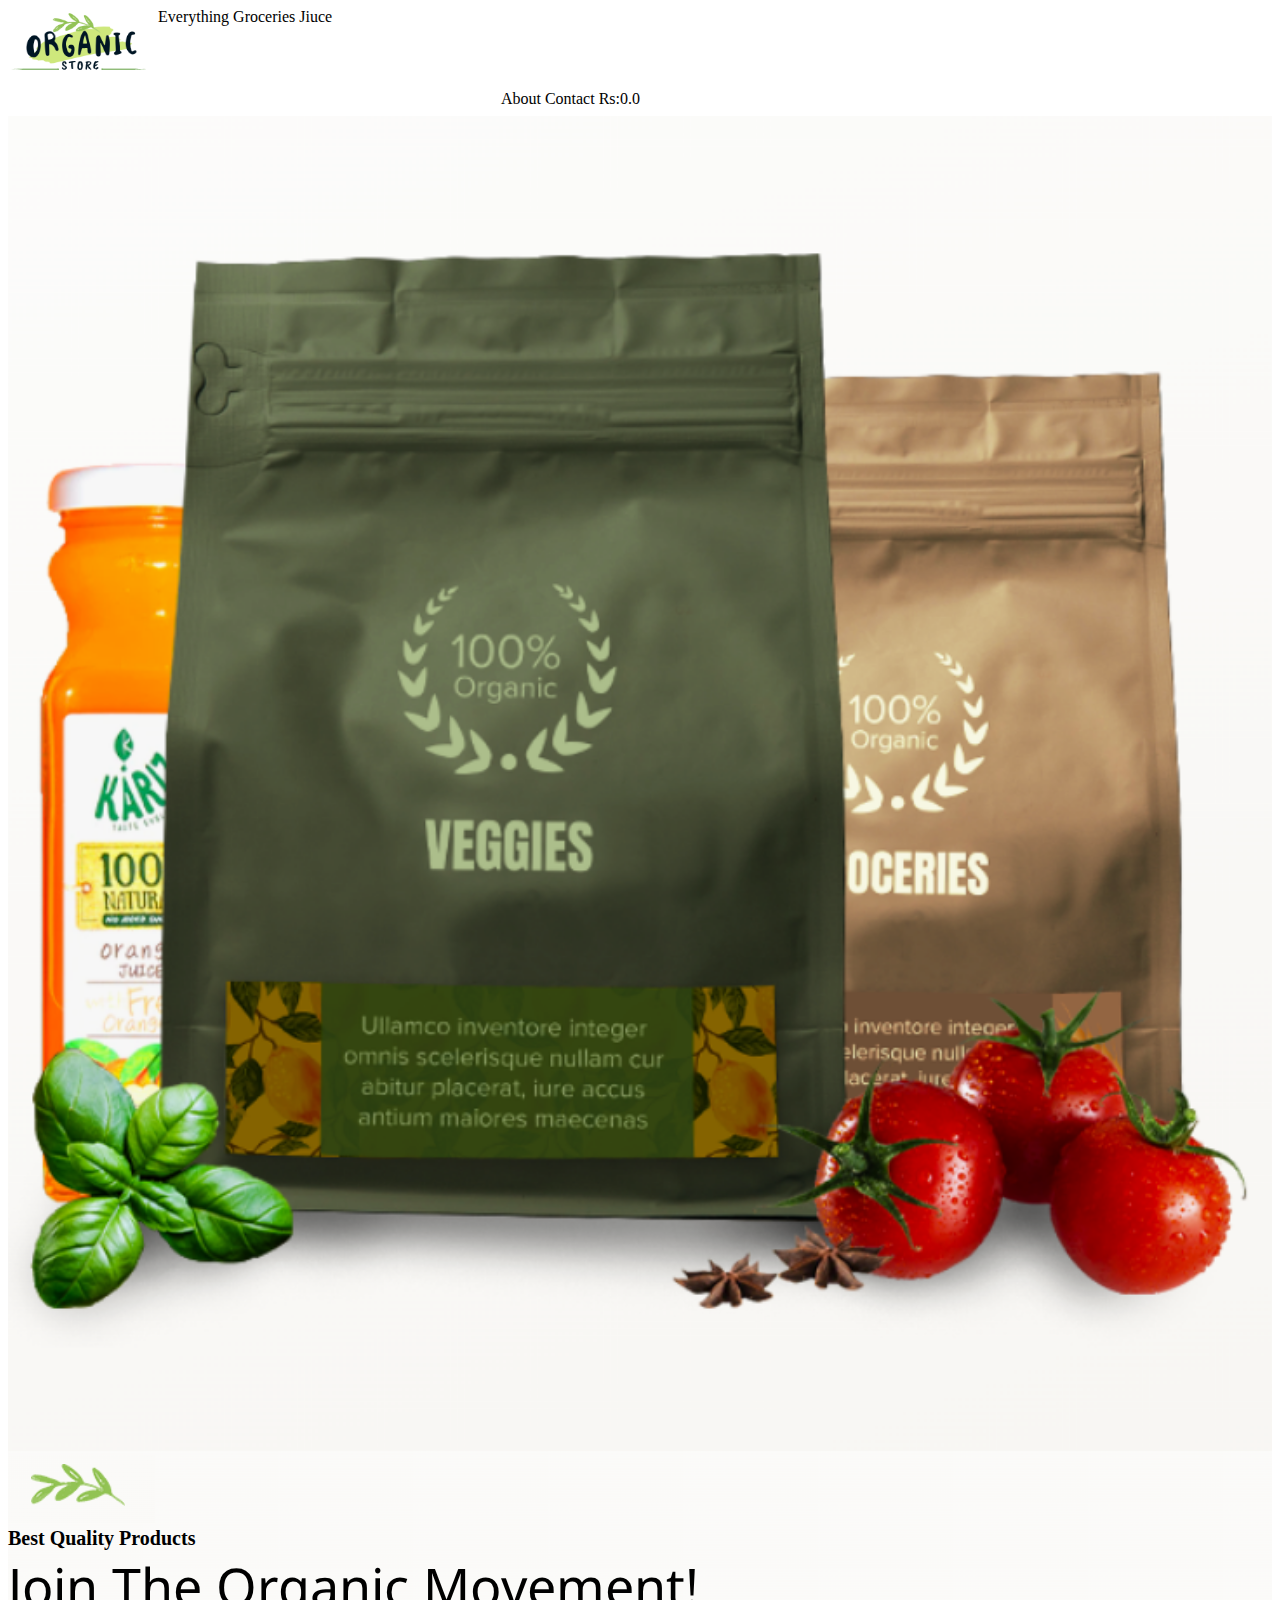
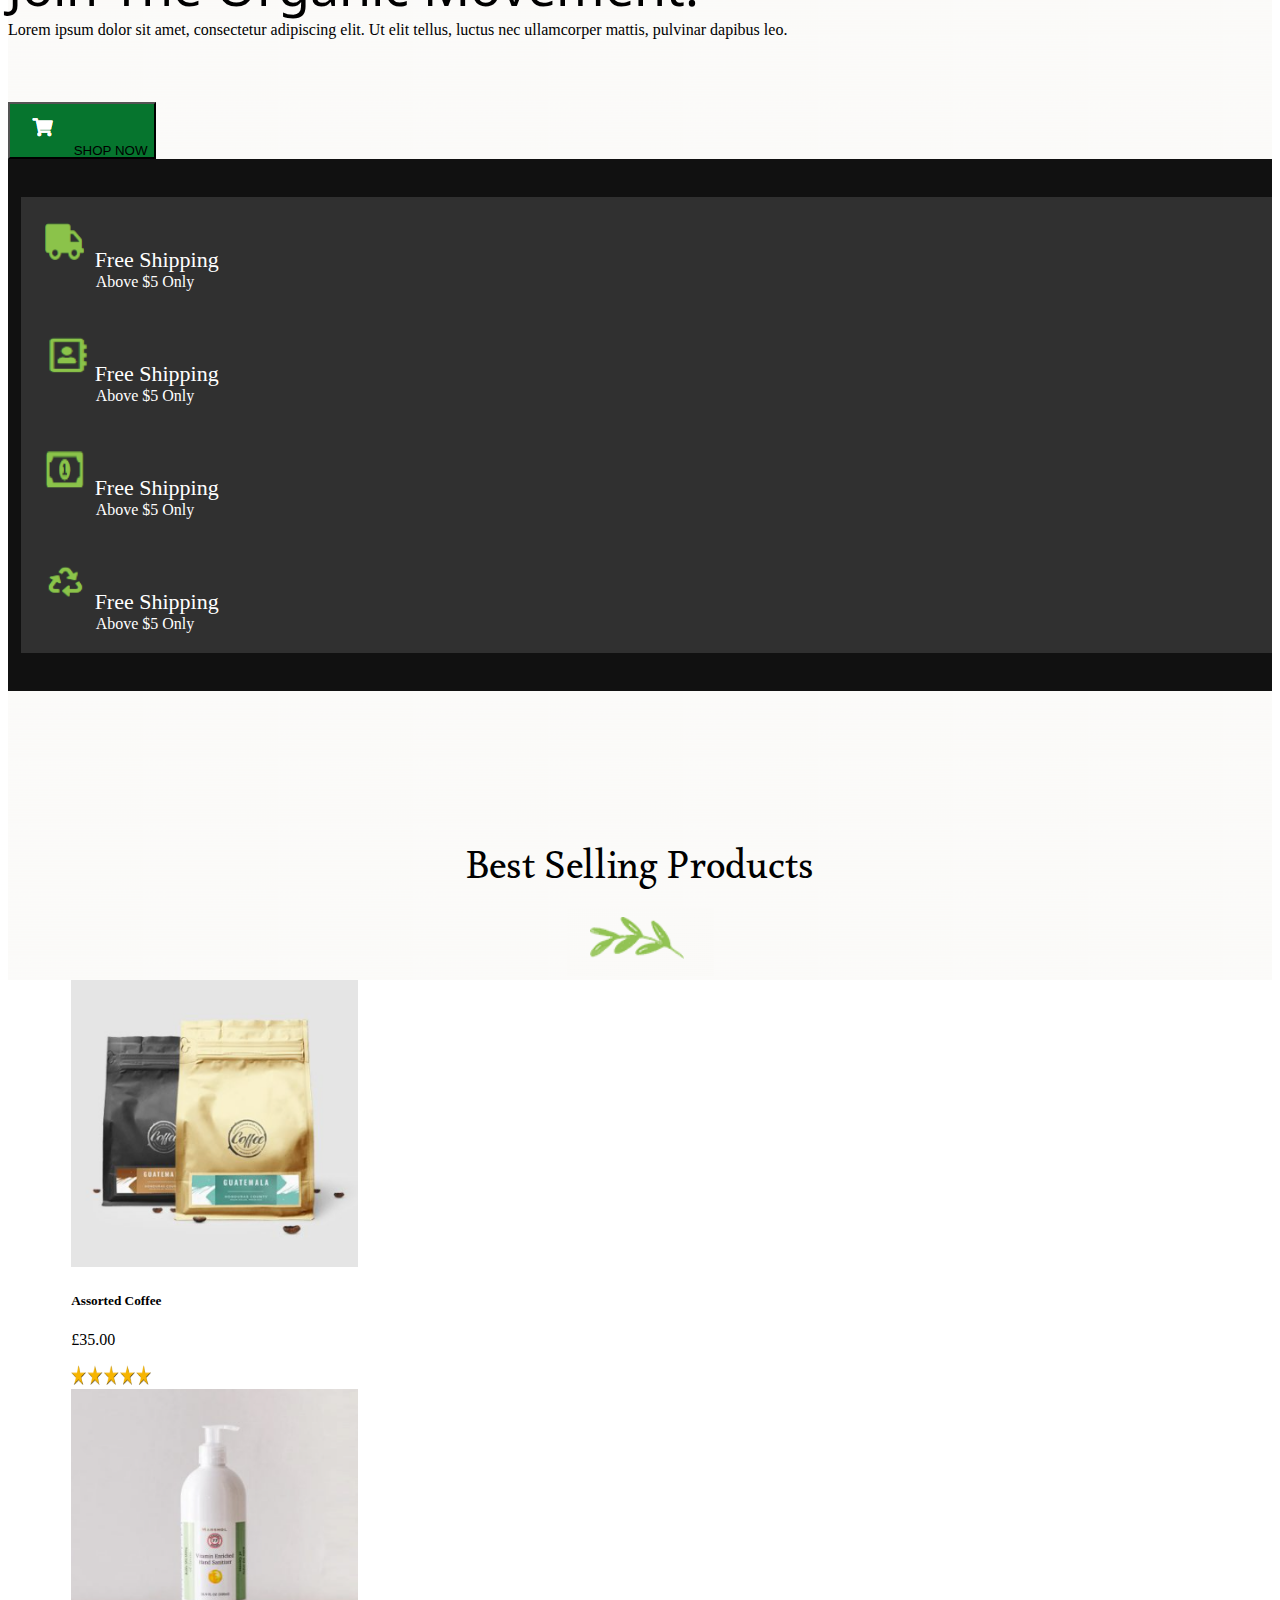
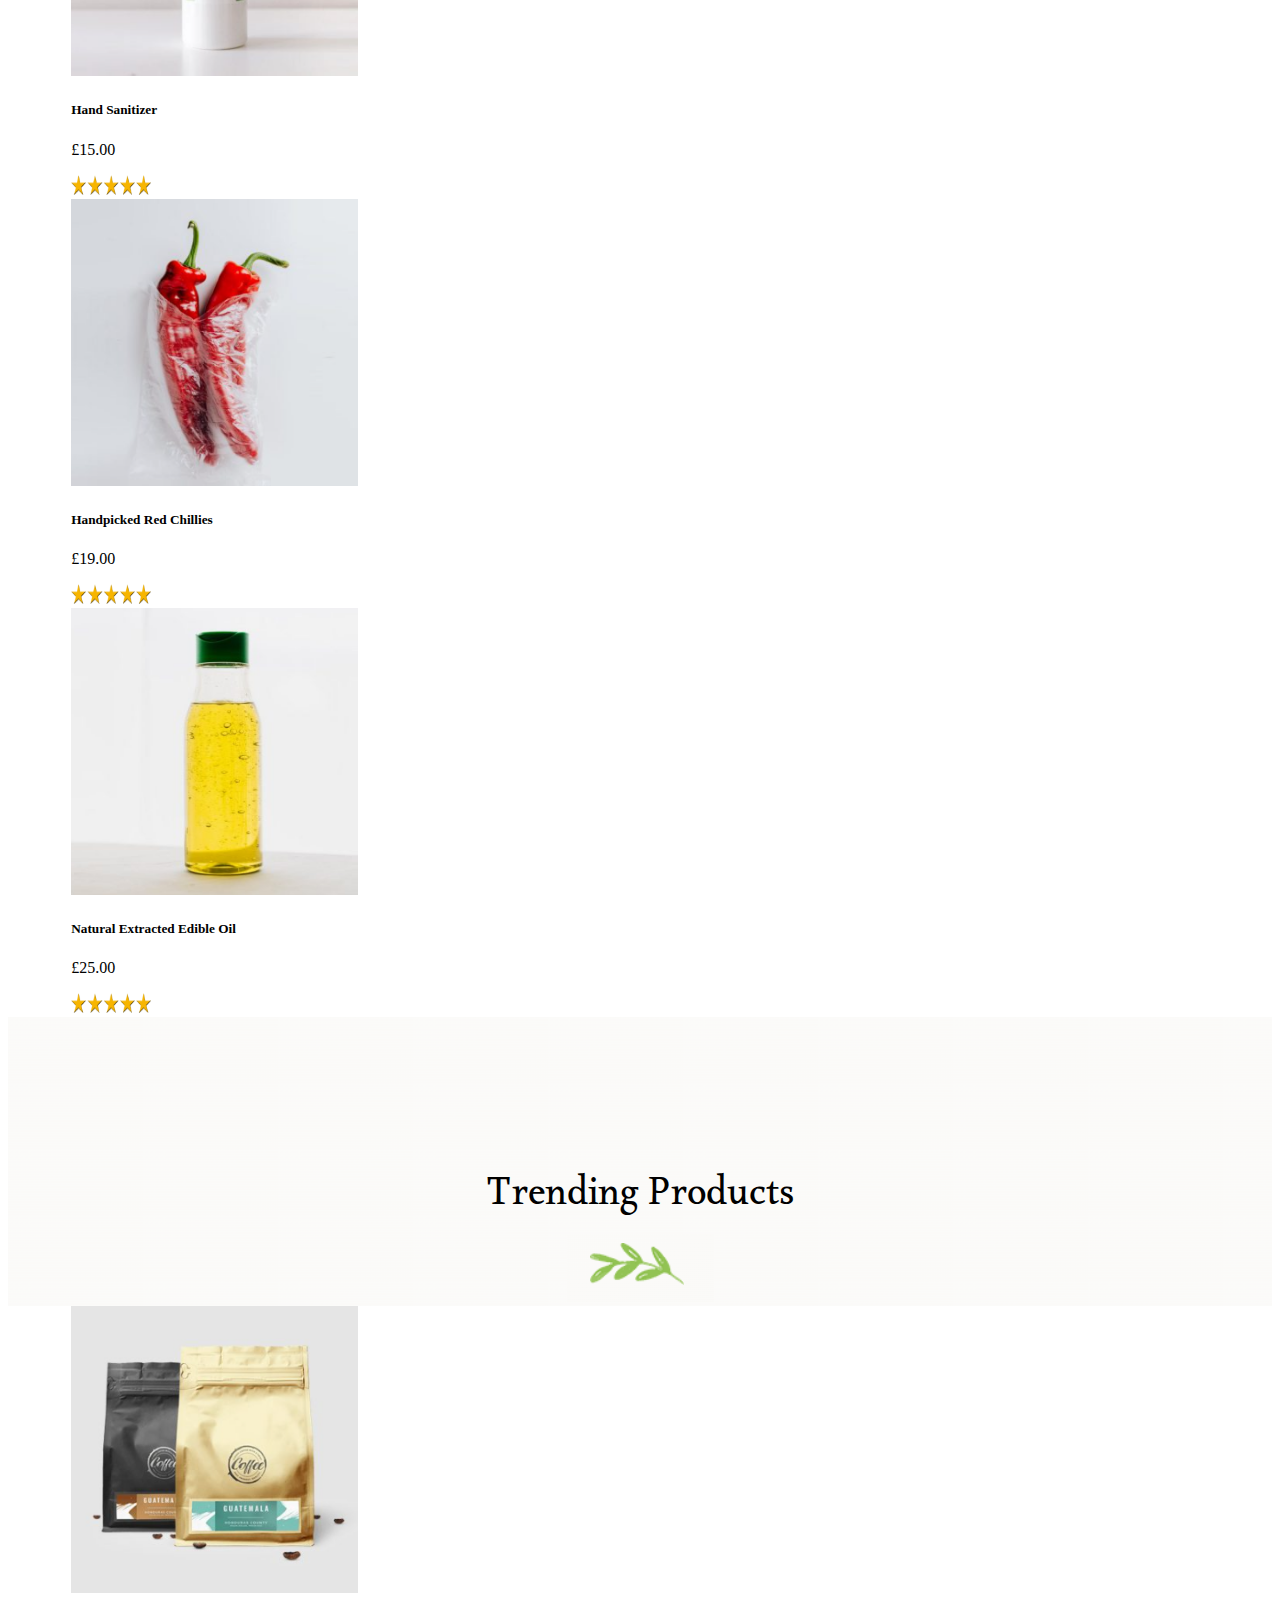
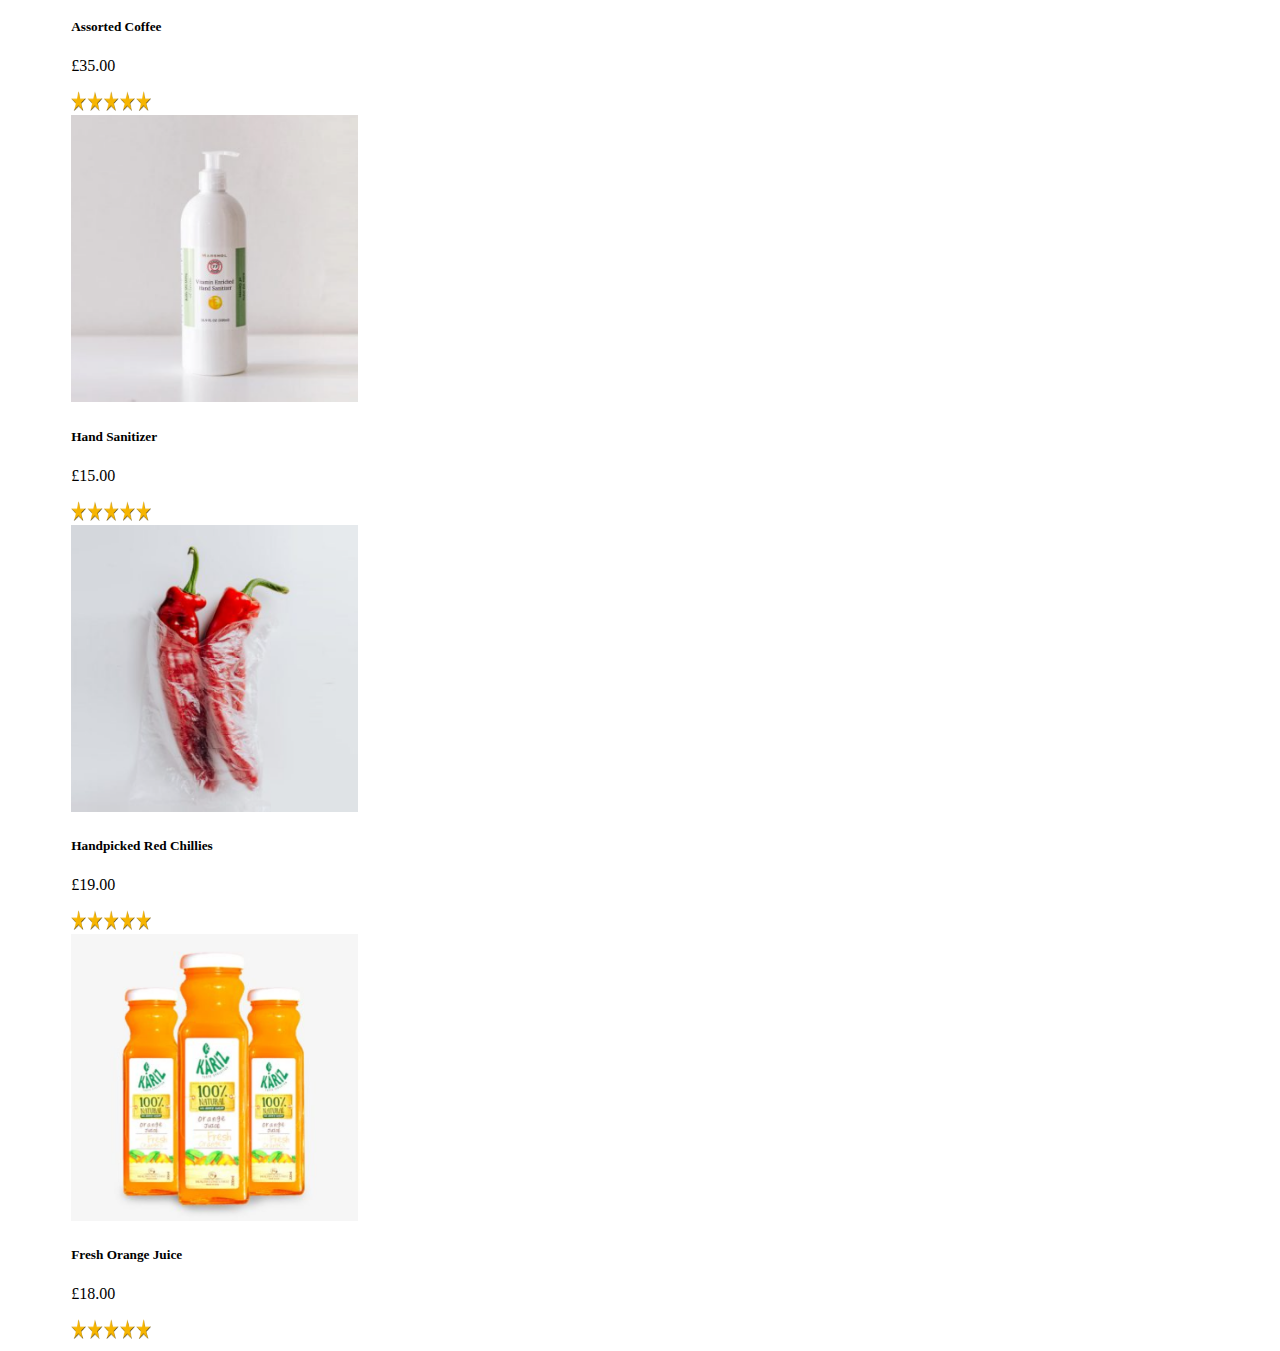
==== commit 3414b473: "change" ====
--- a/index.html
+++ b/index.html
@@ -14,21 +14,21 @@
 <body>
     <div class="container-fluid">
         <div class="row">
-            <div class="col-md-6">
+            <div class="col-md-6" style="width: 50%;">
                 <nav class="navbar navbar-light" style="display: flex;justify-content: flex-start;">
                     <a class="navbar-brand" href="#">
                         <img id="imglogo" src="image/baner.PNG" class="d-inline-block align-top" alt="">
                     </a>
-                    <div class="pages">
+                    <div class="pages my-col">
                         <a href="#">Everything</a>
                         <a href="groceries.html">Groceries</a>
                         <a href="#">Jiuce</a>
                     </div>
                 </nav>
             </div>
-            <div class="col-md-6">
-                <nav class="navbar navbar-light " style="display: flex;top: 27px;justify-content: flex-end;">
-                    <div class="pages">
+            <div class="col-md-6 col-mine" style="width: 50%;">
+                <nav class="navbar navbar-light " style="display: flex;top: 27px;justify-content: flex-end;padding: 0px;">
+                    <div class="pages my-col">
                         <a href="#">About</a>
                         <a href="#">Contact</a>
                         <a href="#">
@@ -37,6 +37,14 @@
                             </span>
                         </a>
                     </div>
+                    <div class="mobile">
+                        <span>£:0.00</span>
+                        <img id="cart-icon" src="image/-shopping-cart_90604.png" alt="">
+                        <input type="submit" id="menu" onclick="">'
+                    </div>
+                    <div class="menu">
+
+                    </div>
                 </nav>
             </div>
         </div>
--- a/style/home.css
+++ b/style/home.css
@@ -68,3 +68,32 @@
     height: 32px;
     background-color: white;
 }
+.menu{
+    display: none;
+}
+.mobile{
+    display: none;
+}
+#cart-icon{
+    width: 30px;
+}
+.col-mine{
+    padding-top: 8px;
+    padding-bottom: 8px;
+}
+@media only screen and (max-width:768px){
+    .my-col{
+        display:none;
+    }
+    .mobile{
+        display: block;
+    }
+    #imglogo{
+        width: 120px;
+        height: 50px;
+    }
+    .col-mine{
+        position: relative;
+        top: -13px;
+    }
+}
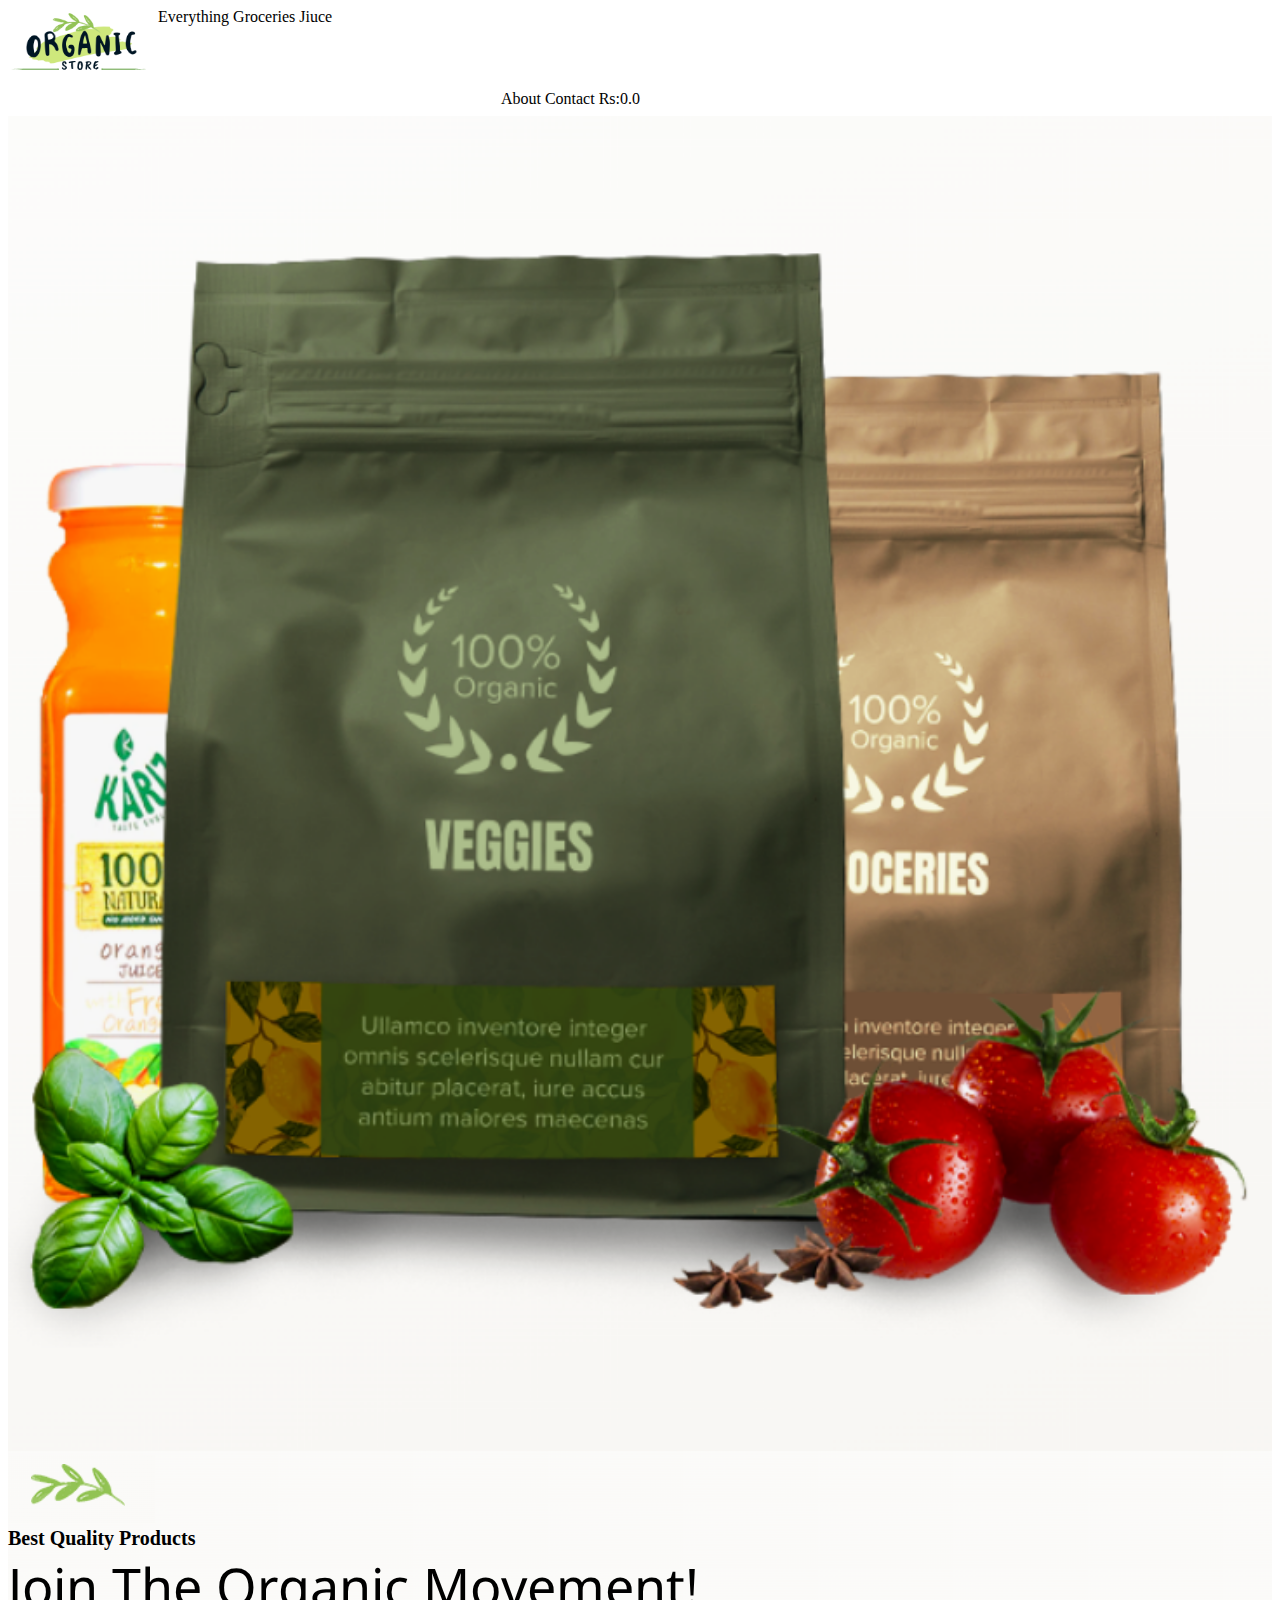
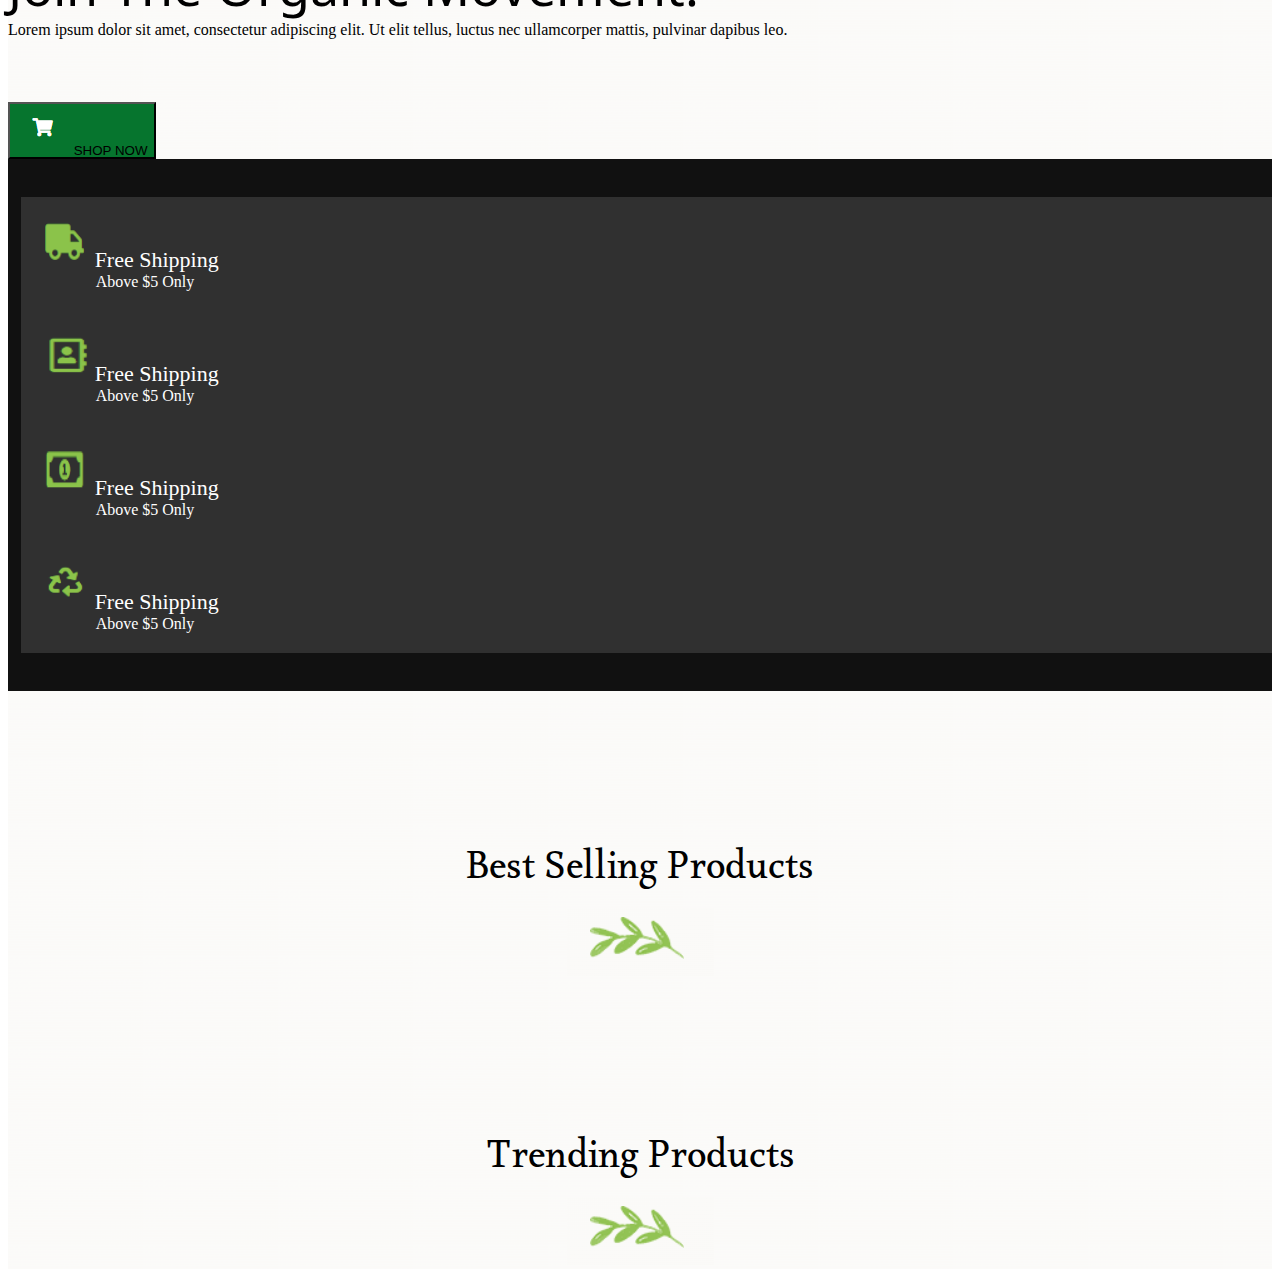
==== commit a2f4eccb: "change" ====
--- a/index.html
+++ b/index.html
@@ -8,7 +8,7 @@
     <link href="https://cdn.jsdelivr.net/npm/bootstrap@5.0.2/dist/css/bootstrap.min.css" rel="stylesheet"
         integrity="sha384-EVSTQN3/azprG1Anm3QDgpJLIm9Nao0Yz1ztcQTwFspd3yD65VohhpuuCOmLASjC" crossorigin="anonymous">
     <link rel="stylesheet" href="style/home.css">
-    <script src="javascript/javascript.js"></script>
+    
 </head>
 
 <body>
@@ -128,47 +128,8 @@
         </div>
         <div class="row">
             <div class="container my-container">
-                <div class="row">
-                    <div class="col-md-3">
-                        <div class="card" style="width: 18rem;">
-                            <a href="#"><img class="product-image" src="image/coffee.PNG" class="card-img-top" alt="..."></a>
-                            <div class="card-body">
-                              <h5 class="card-title">Assorted Coffee</h5>
-                              <p class="card-text">£35.00</p>
-                              <img class="fivestar" src="image/5-Stars-PNG-HD.png" alt="">
-                            </div>
-                          </div>
-                    </div>
-                    <div class="col-md-3">
-                        <div class="card" style="width: 18rem;">
-                            <a href="#"><img class="product-image" src="image/handsanatizer.PNG" class="card-img-top" alt="..."></a>
-                            <div class="card-body">
-                              <h5 class="card-title">Hand Sanitizer</h5>
-                              <p class="card-text">£15.00</p>
-                              <img class="fivestar" src="image/5-Stars-PNG-HD.png" alt="">
-                            </div>
-                          </div>
-                    </div>
-                    <div class="col-md-3">
-                        <div class="card" style="width: 18rem;">
-                            <a href="#"><img class="product-image" src="image/redchilli.PNG" class="card-img-top" alt="..."></a>
-                            <div class="card-body">
-                              <h5 class="card-title">Handpicked Red Chillies</h5>
-                              <p class="card-text">£19.00</p>
-                              <img class="fivestar" src="image/5-Stars-PNG-HD.png" alt="">
-                            </div>
-                          </div>
-                    </div>
-                    <div class="col-md-3">
-                        <div class="card" style="width: 18rem;">
-                            <a href="#"><img class="product-image" src="image/oil.PNG" class="card-img-top" alt="..."></a>
-                            <div class="card-body">
-                              <h5 class="card-title">Natural Extracted Edible Oil</h5>
-                              <p class="card-text">£25.00</p>
-                              <img class="fivestar" src="image/5-Stars-PNG-HD.png" alt="">
-                            </div>
-                          </div>
-                    </div>
+                <div class="row" id="bestsellingproduct">
+
                 </div>
             </div>
         </div>
@@ -182,54 +143,17 @@
         </div>
         <div class="row">
             <div class="container my-container">
-                <div class="row">
-                    <div class="col-md-3">
-                        <div class="card" style="width: 18rem;">
-                            <a href="#"><img class="product-image" src="image/coffee.PNG" class="card-img-top" alt="..."></a>
-                            <div class="card-body">
-                              <h5 class="card-title">Assorted Coffee</h5>
-                              <p class="card-text">£35.00</p>
-                              <img class="fivestar" src="image/5-Stars-PNG-HD.png" alt="">
-                            </div>
-                          </div>
-                    </div>
-                    <div class="col-md-3">
-                        <div class="card" style="width: 18rem;">
-                            <a href="#"><img class="product-image" src="image/handsanatizer.PNG" class="card-img-top" alt="..."></a>
-                            <div class="card-body">
-                              <h5 class="card-title">Hand Sanitizer</h5>
-                              <p class="card-text">£15.00</p>
-                              <img class="fivestar" src="image/5-Stars-PNG-HD.png" alt="">
-                            </div>
-                          </div>
-                    </div>
-                    <div class="col-md-3">
-                        <div class="card" style="width: 18rem;">
-                            <a href="#"><img class="product-image" src="image/redchilli.PNG" class="card-img-top" alt="..."></a>
-                            <div class="card-body">
-                              <h5 class="card-title">Handpicked Red Chillies</h5>
-                              <p class="card-text">£19.00</p>
-                              <img class="fivestar" src="image/5-Stars-PNG-HD.png" alt="">
-                            </div>
-                          </div>
-                    </div>
-                    <div class="col-md-3">
-                        <div class="card" style="width: 18rem;">
-                            <a href="#"><img class="product-image" src="image/orangejuice.PNG" class="card-img-top" alt="..."></a>
-                            <div class="card-body">
-                              <h5 class="card-title">Fresh Orange Juice</h5>
-                              <p class="card-text">£18.00</p>
-                              <img class="fivestar" src="image/5-Stars-PNG-HD.png" alt="">
-                            </div>
-                          </div>
-                    </div>
+                <div class="row" id="trendproduct">
+                    
                 </div>
             </div>
         </div>
     </div>
+    
     <script src="https://cdn.jsdelivr.net/npm/bootstrap@5.3.1/dist/js/bootstrap.bundle.min.js"
         integrity="sha384-HwwvtgBNo3bZJJLYd8oVXjrBZt8cqVSpeBNS5n7C8IVInixGAoxmnlMuBnhbgrkm" crossorigin="anonymous">
-        </script>
+    </script>
+    <script src="javascript/javascript.js"></script>
 </body>
 
 </html>--- a/style/home.css
+++ b/style/home.css
@@ -81,6 +81,28 @@
     padding-top: 8px;
     padding-bottom: 8px;
 }
+.image img{
+    width: 100%;
+}
+.my-image{
+    padding: 4% 11% 4% 11%;
+}
+.card{
+    width: 18rem;
+}
+.productname{
+    text-decoration: none;
+    color: black;
+}
+.card-body{
+    text-align: center;
+}
+.category{
+    font-size: 15px;
+    margin-bottom: 2%;
+    color: grey;
+}
+
 @media only screen and (max-width:768px){
     .my-col{
         display:none;
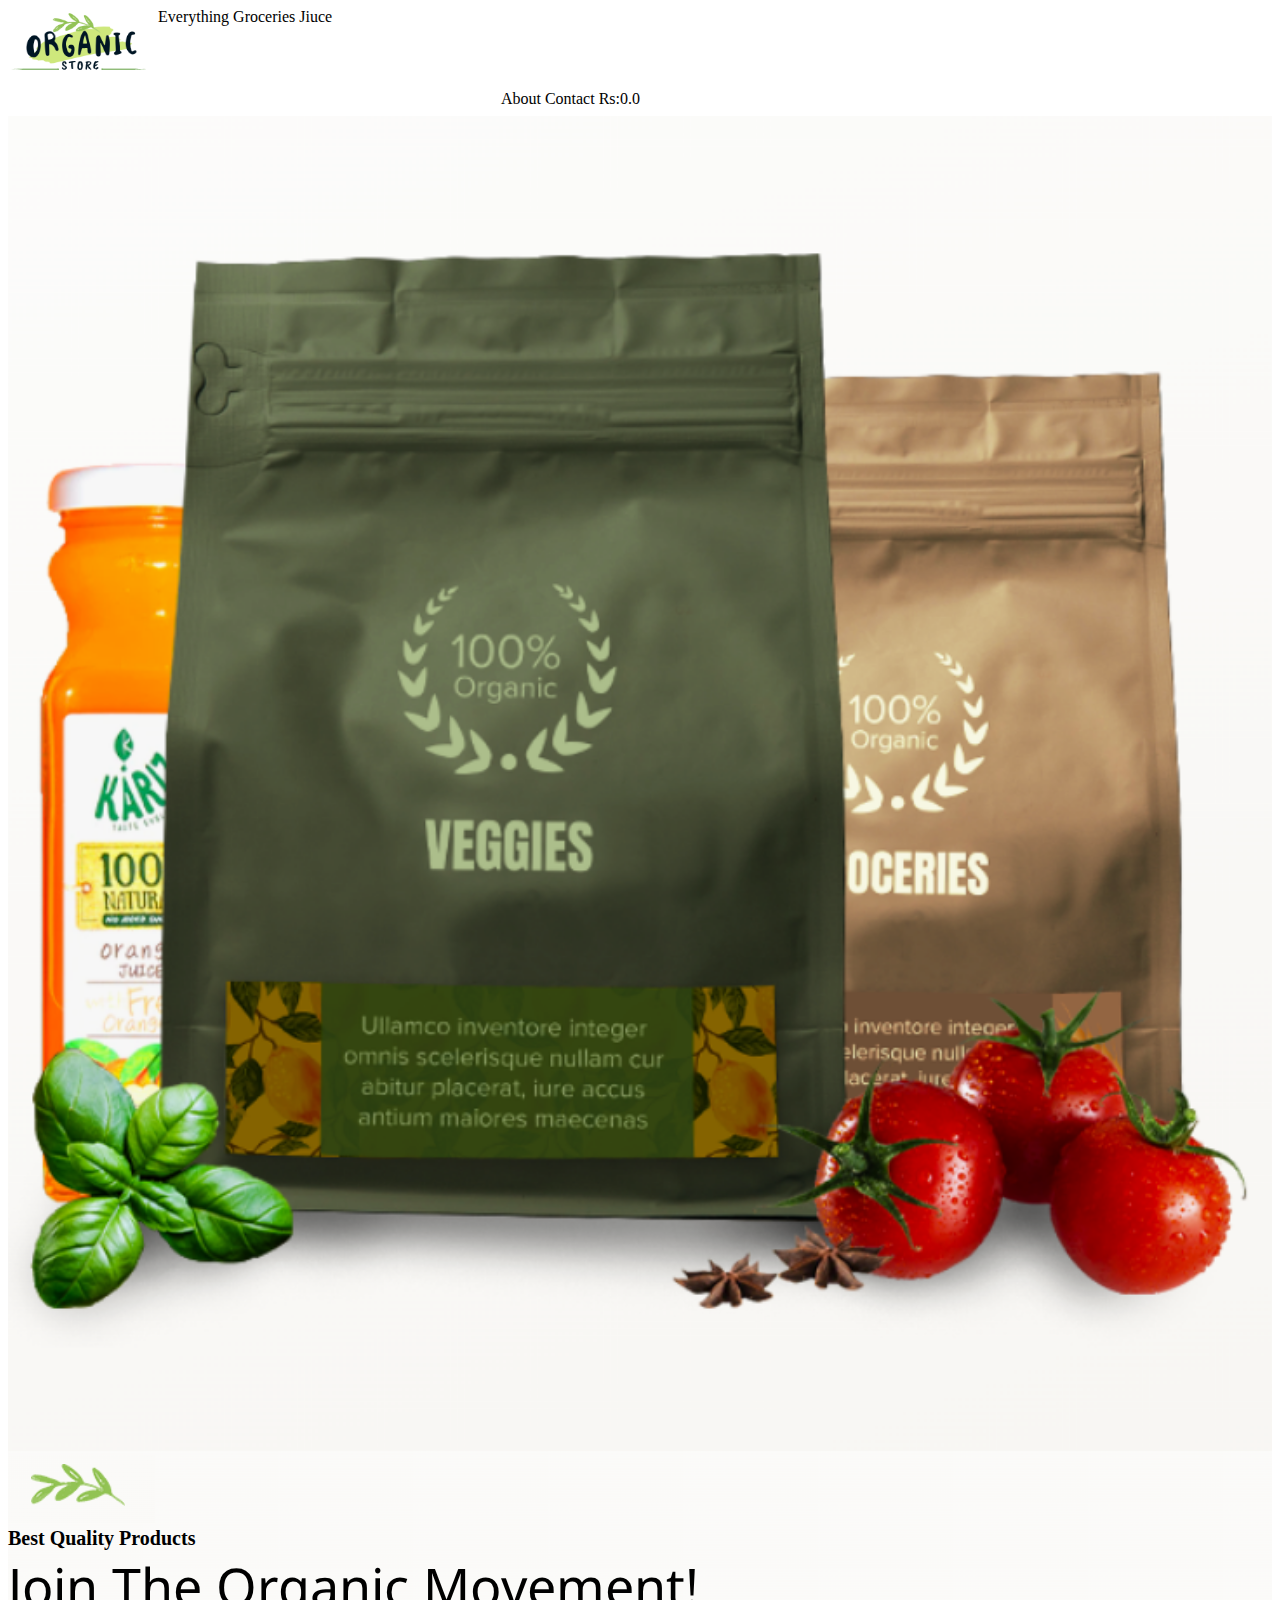
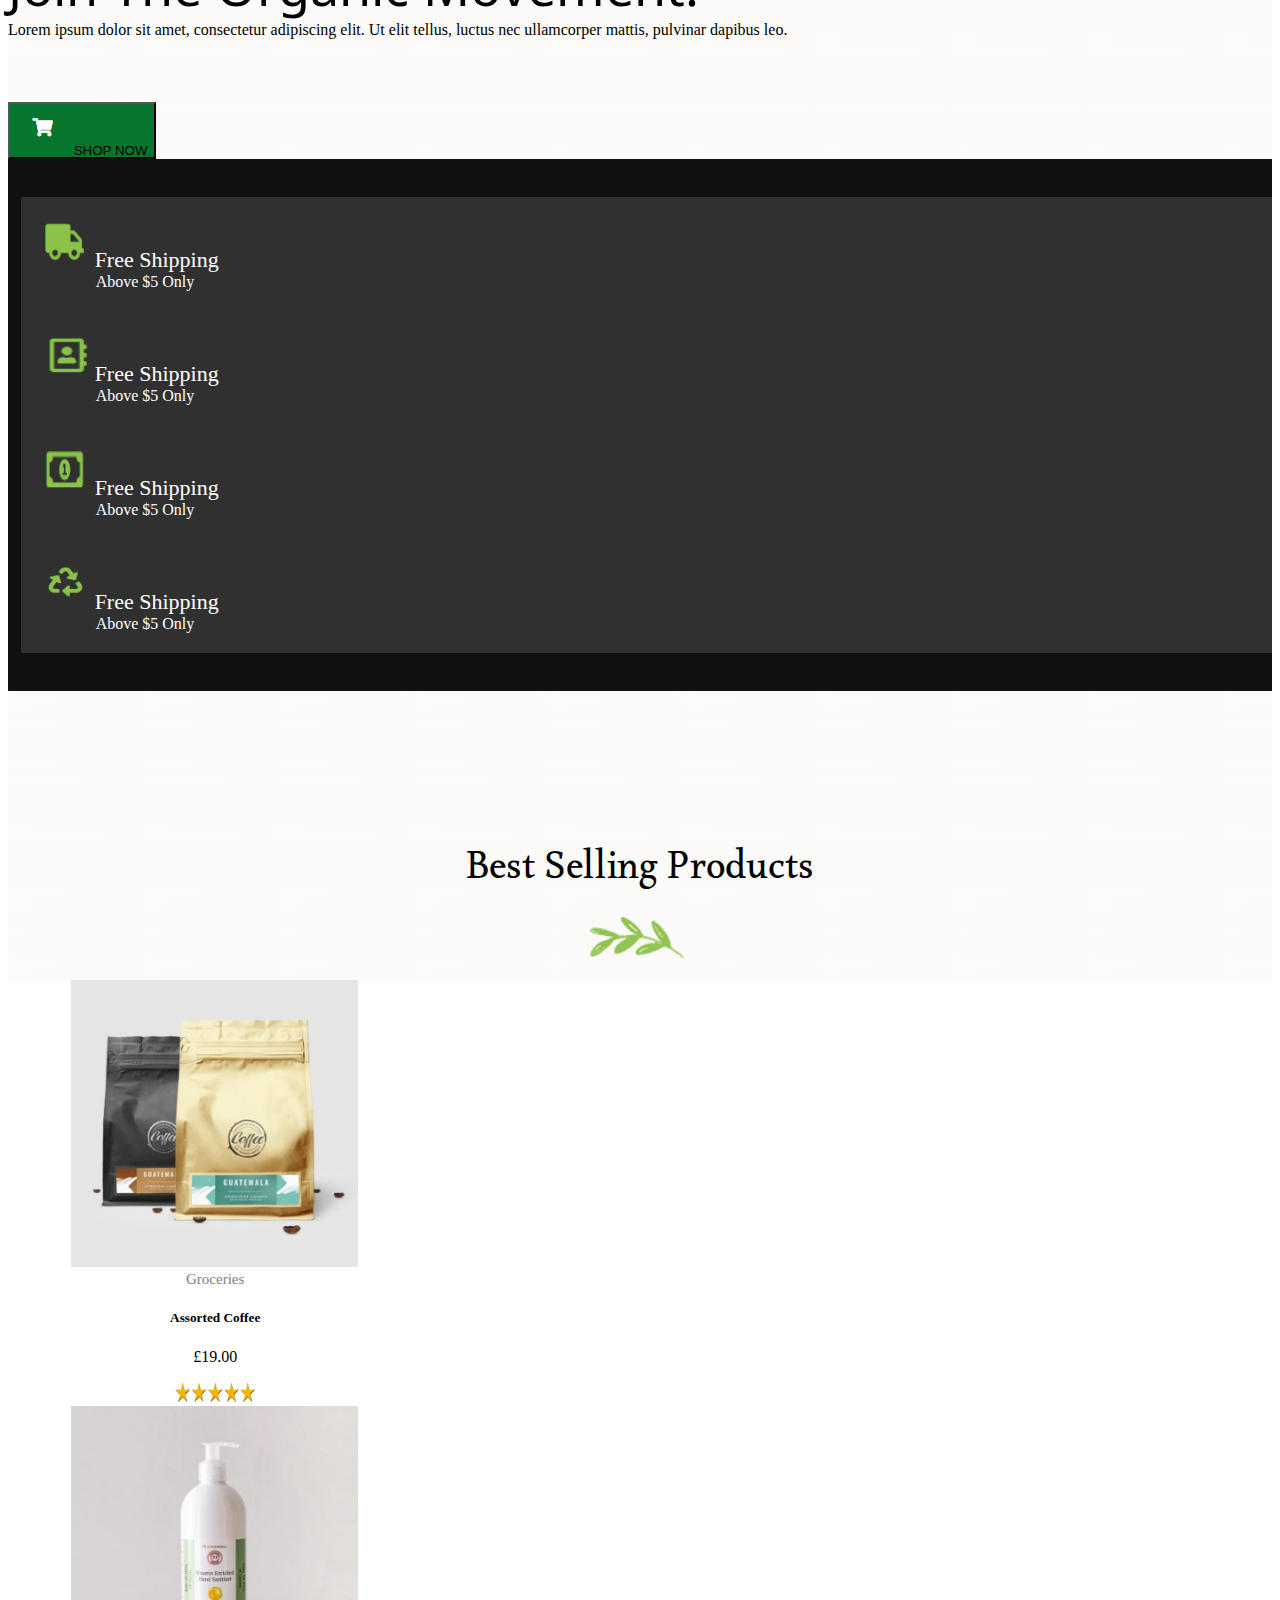
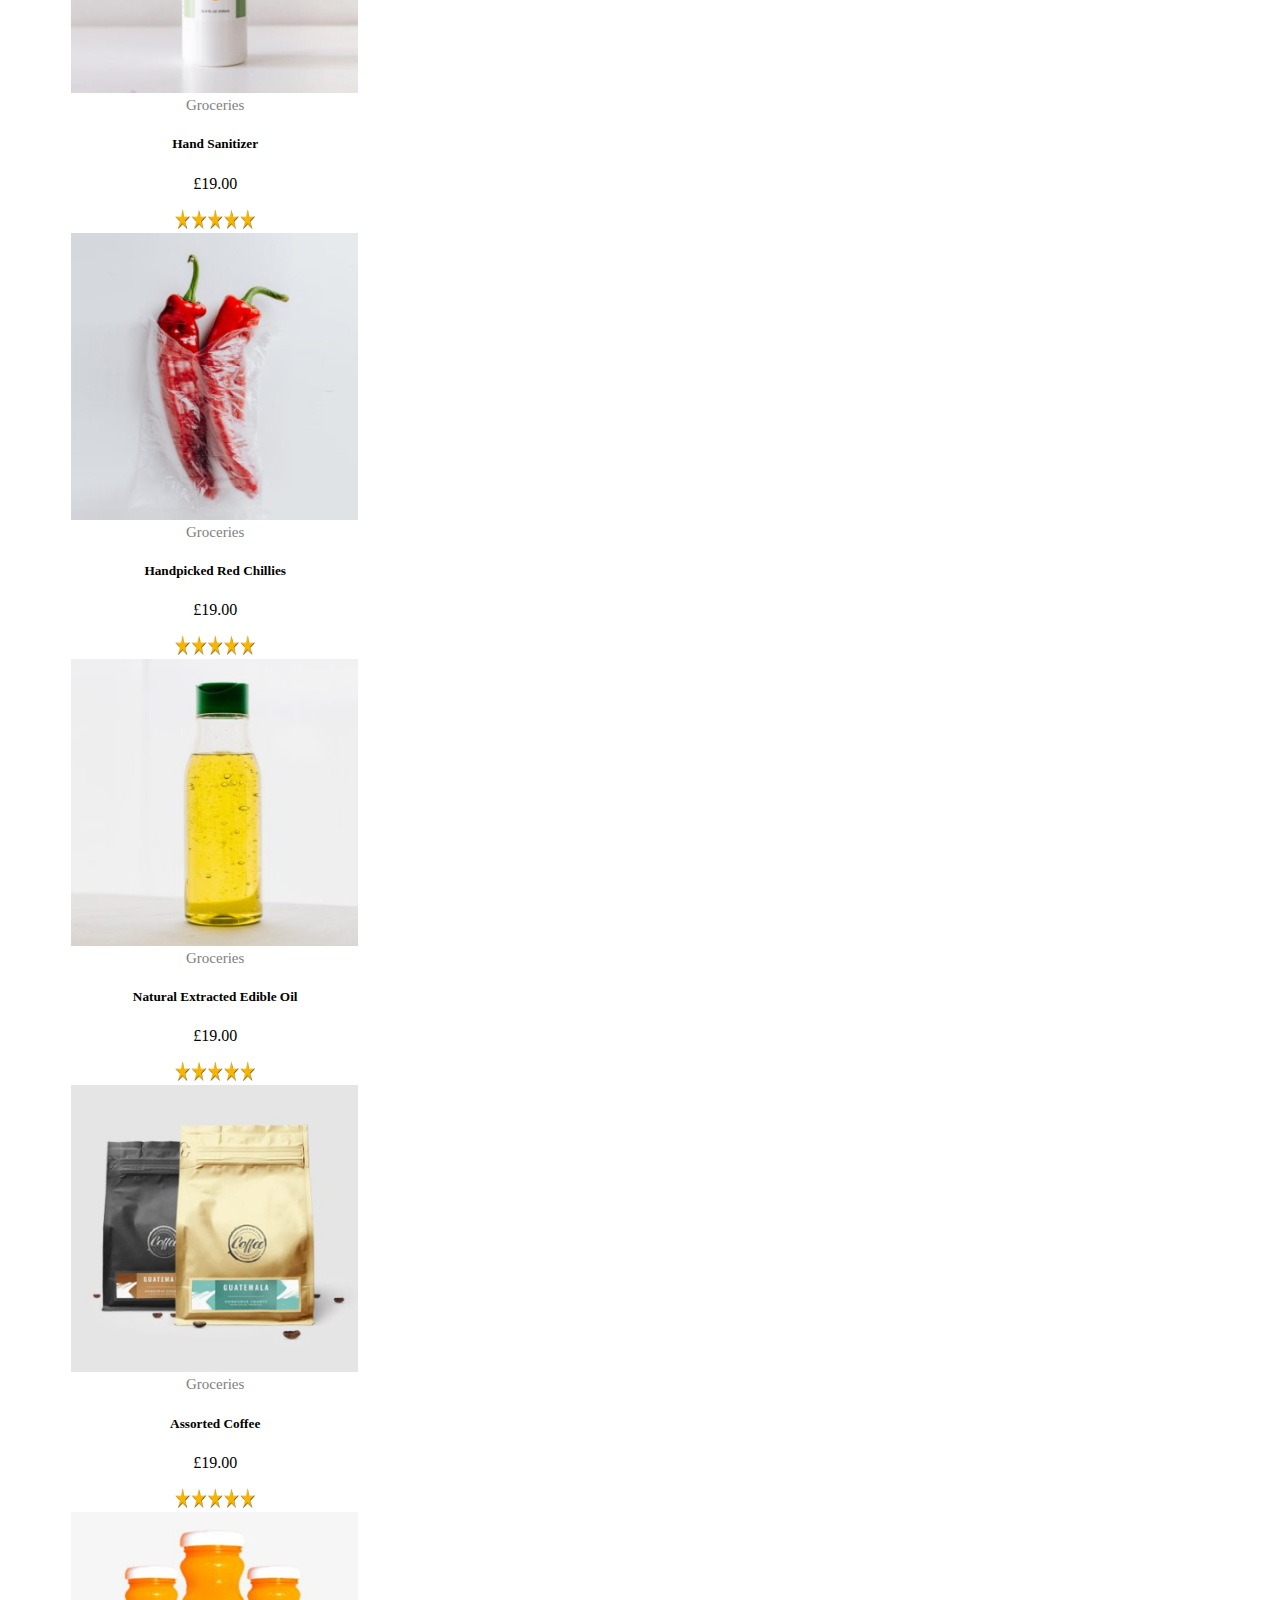
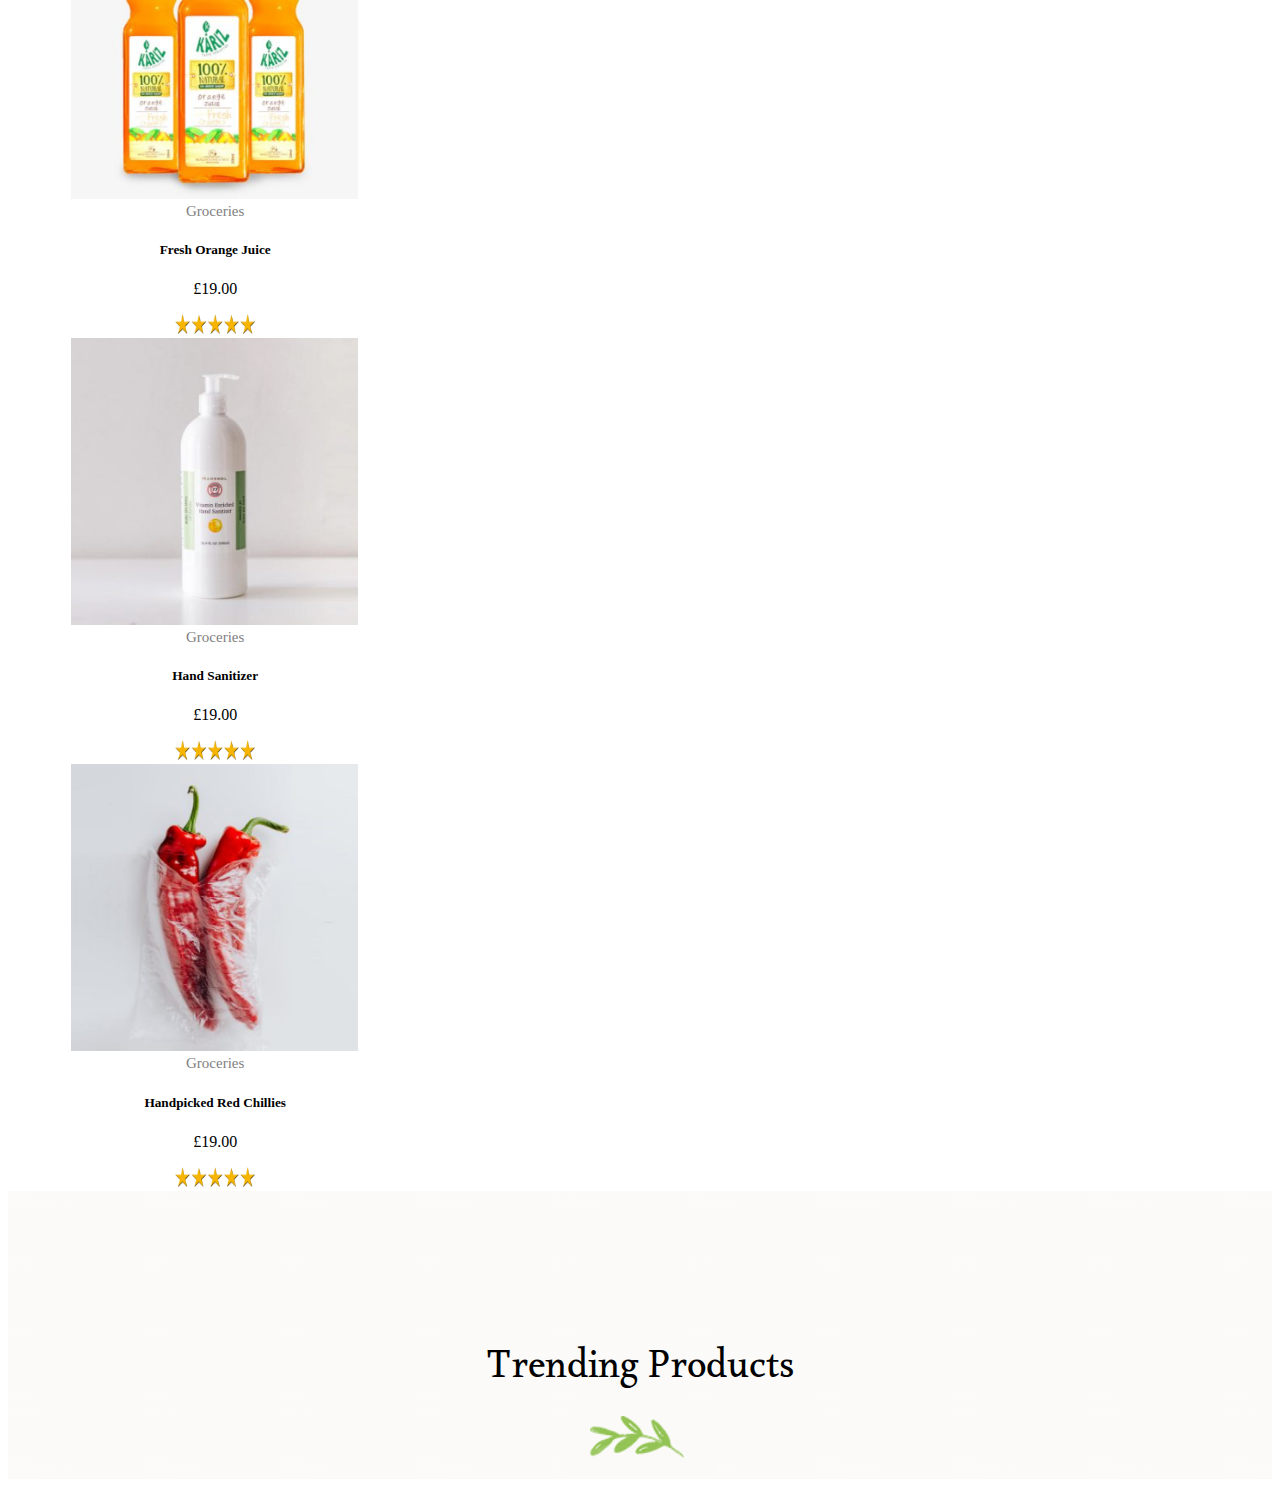
==== commit 1142471d: "change" ====
--- a/index.html
+++ b/index.html
@@ -11,7 +11,7 @@
     
 </head>
 
-<body>
+<body id="page1">
     <div class="container-fluid">
         <div class="row">
             <div class="col-md-6" style="width: 50%;">
--- a/style/home.css
+++ b/style/home.css
@@ -103,6 +103,24 @@
     color: grey;
 }
 
+.indexproduct{
+        display: inline-table;
+
+        margin-top: 2%;
+}
+
+@media (max-width: 1409px) { 
+
+    .groceriesproduct{
+
+        flex-basis: 50%;
+        margin-top: 2%;
+       
+    }
+ }
+    
+
+
 @media only screen and (max-width:768px){
     .my-col{
         display:none;
@@ -119,3 +137,4 @@
         top: -13px;
     }
 }
+
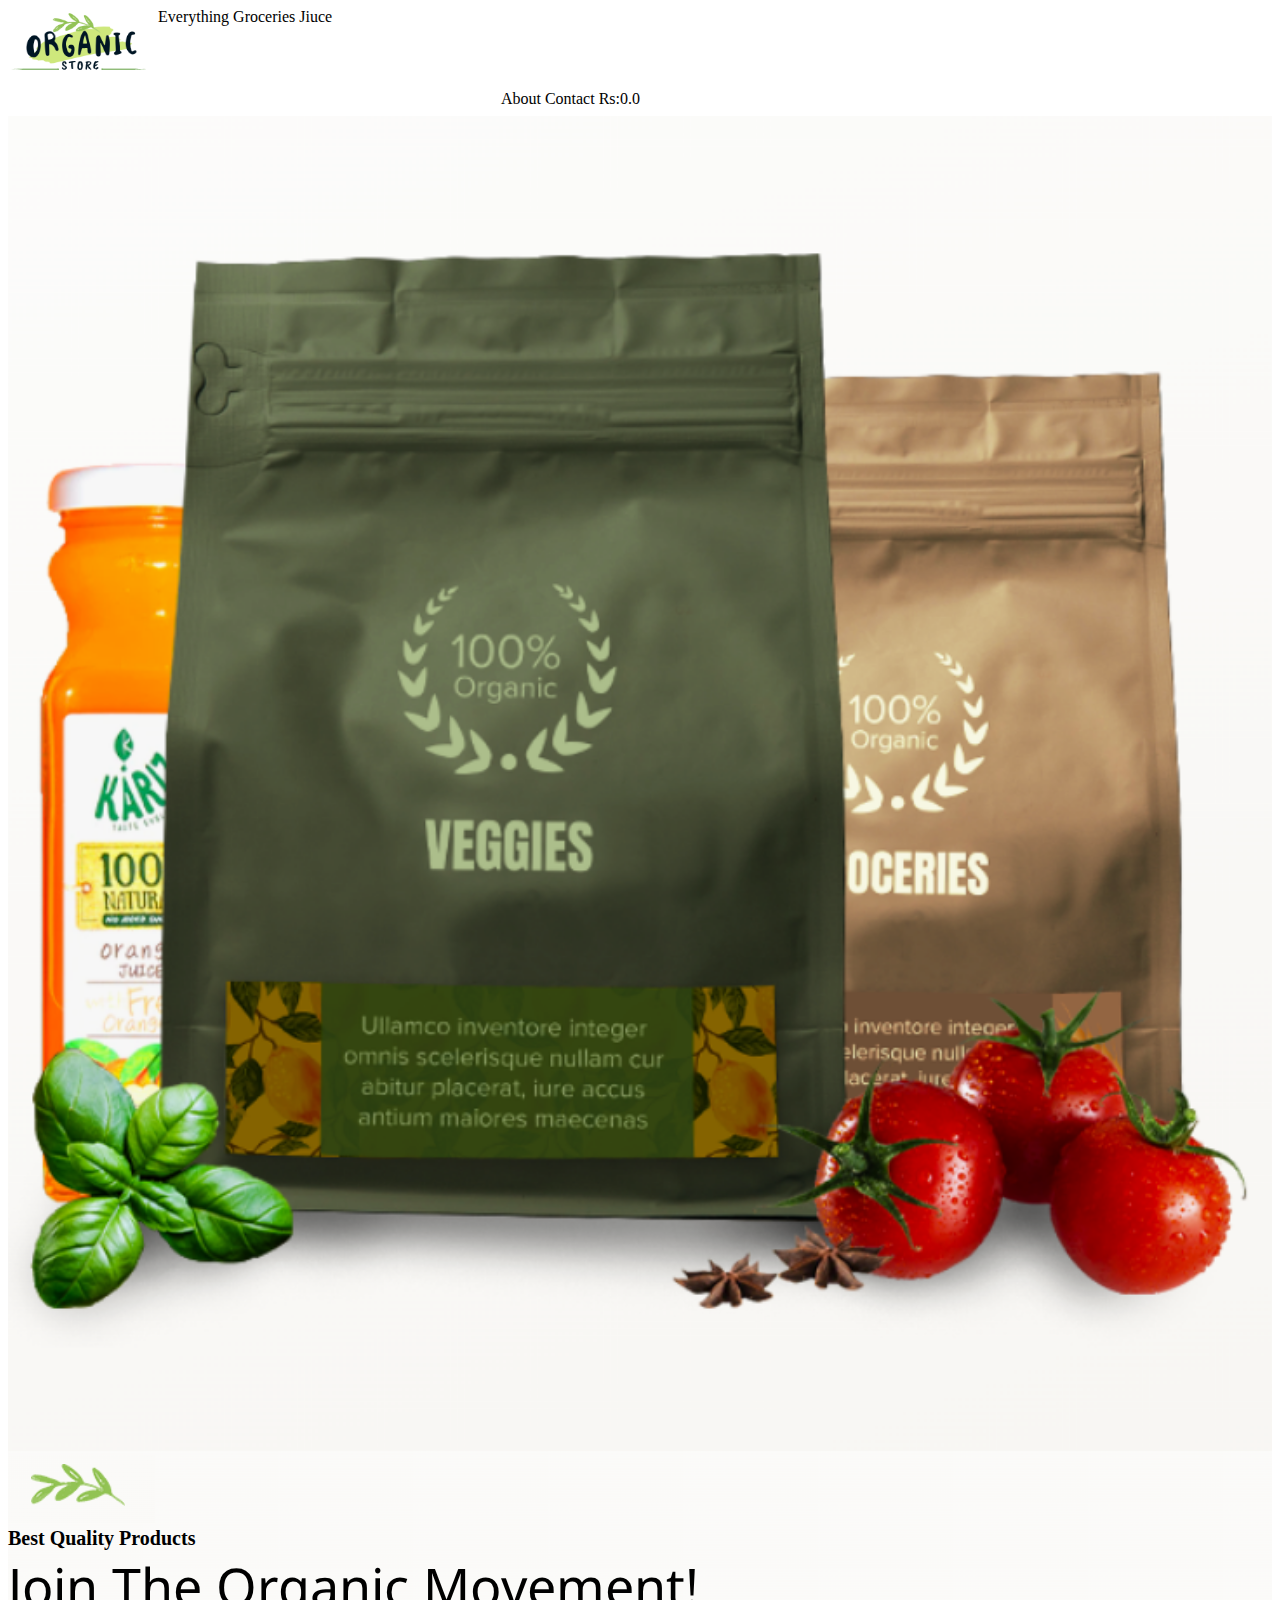
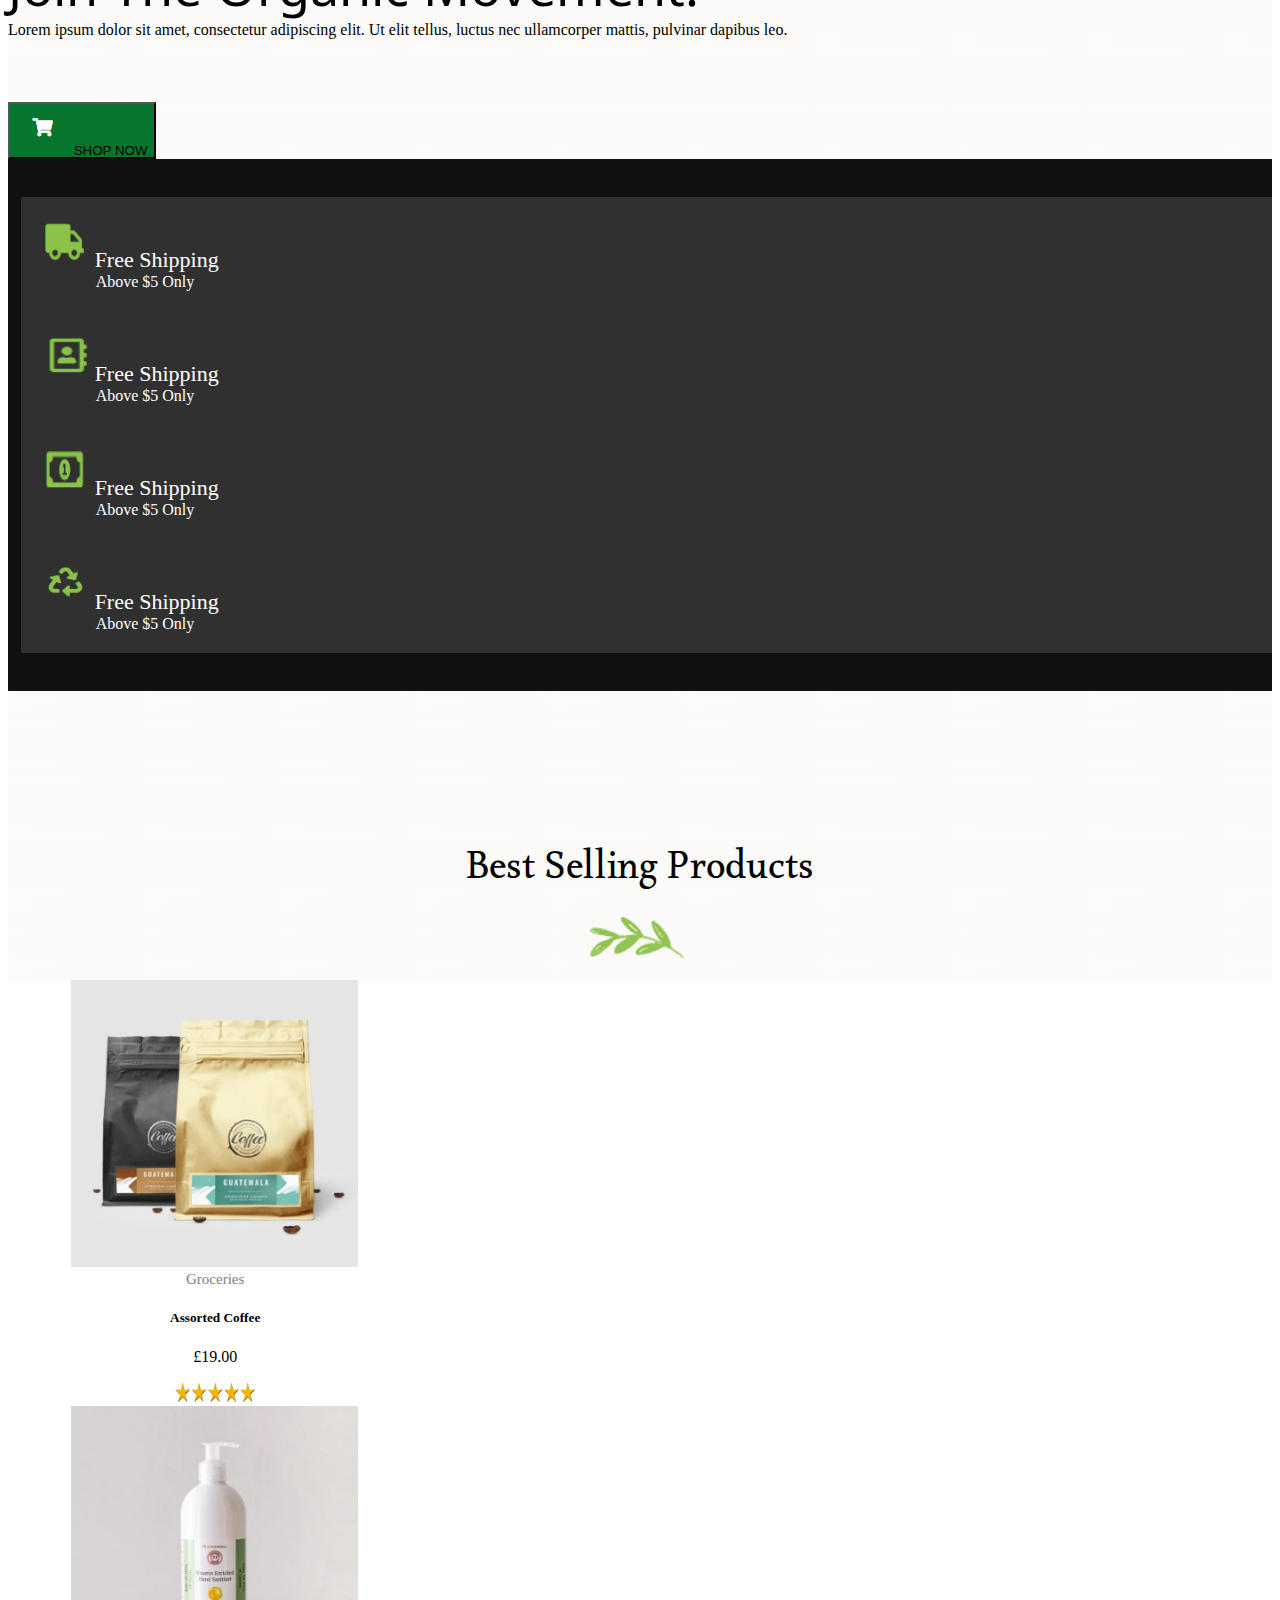
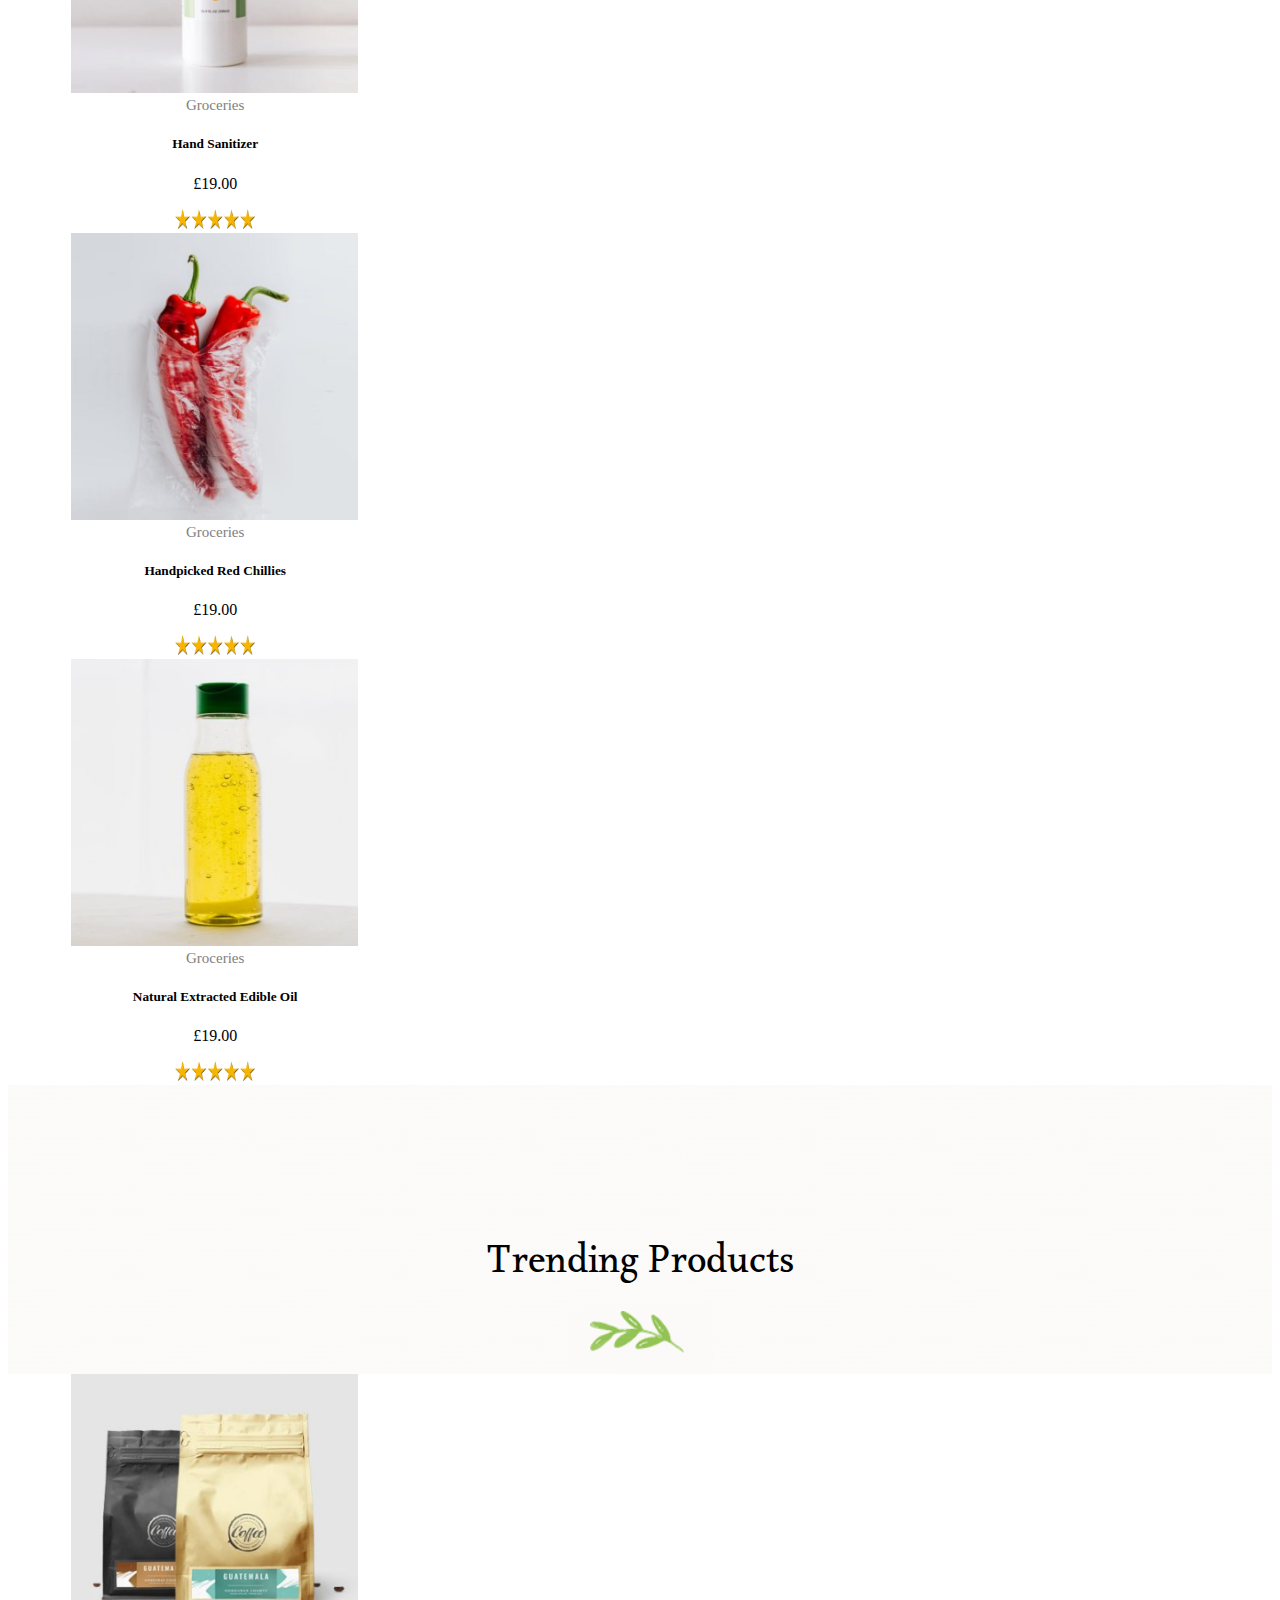
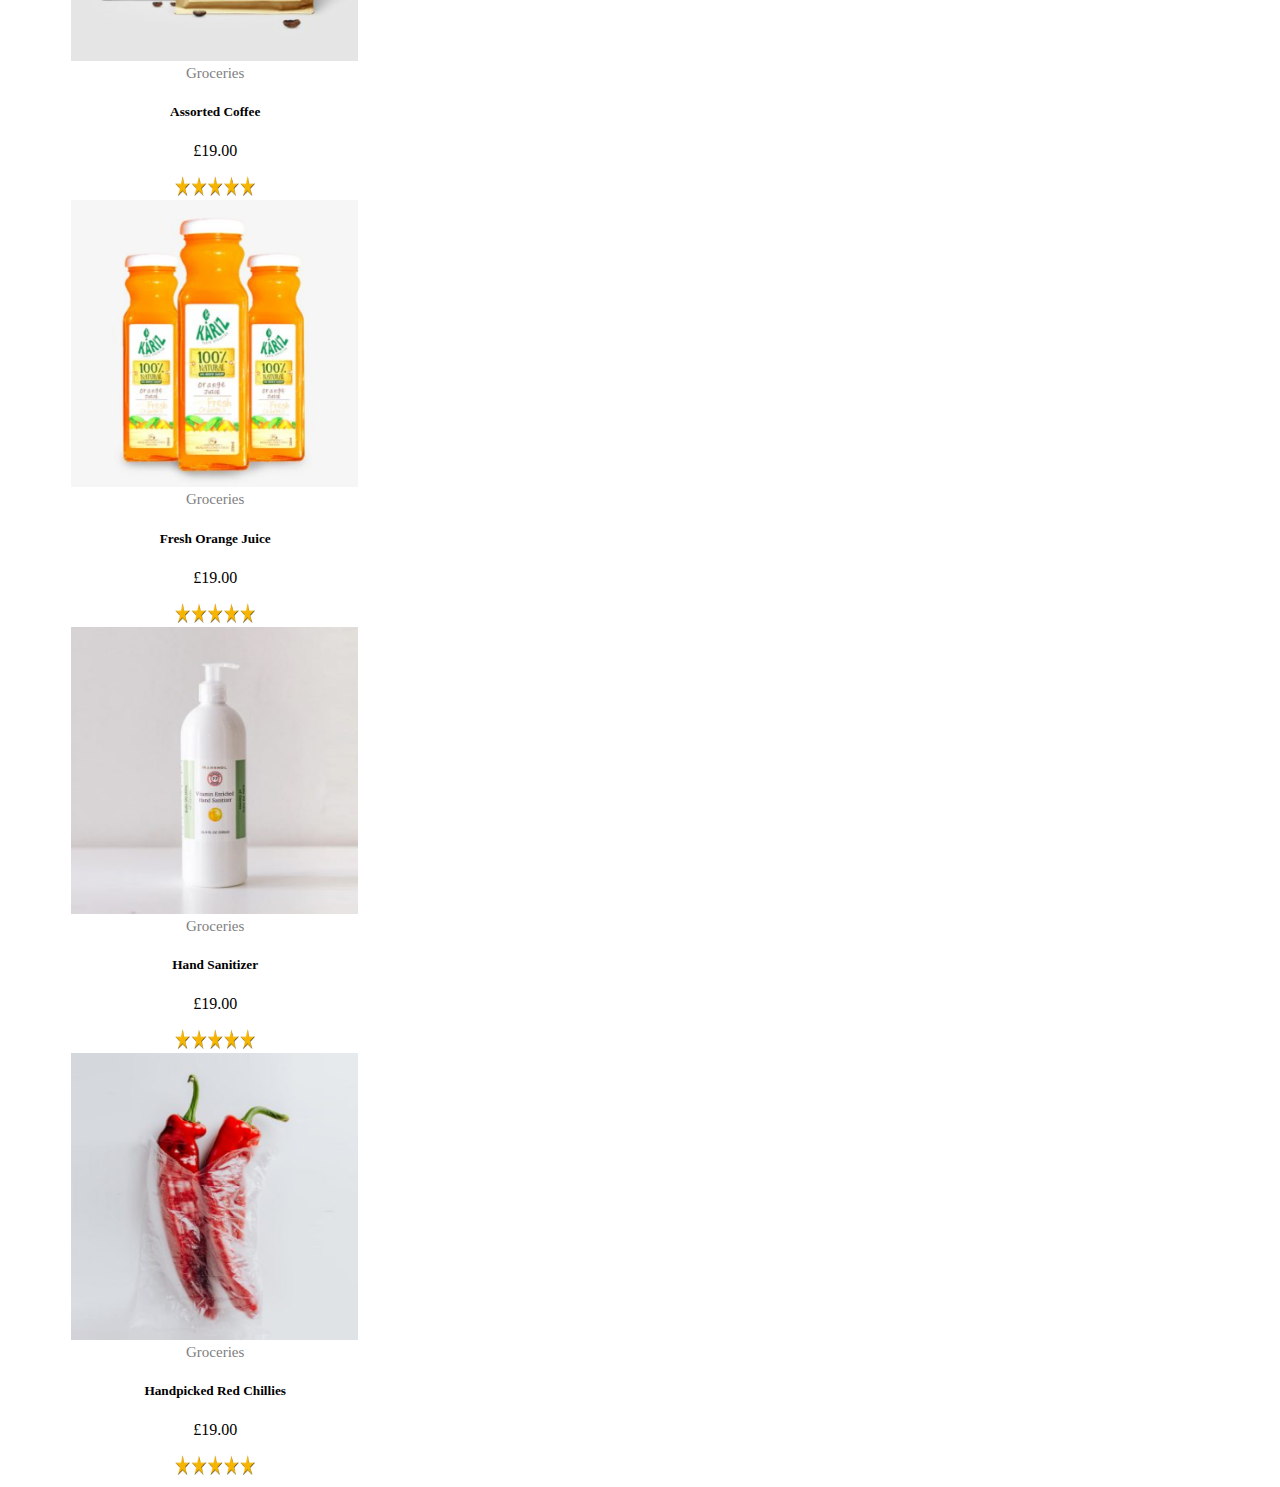
==== commit dfdc42a8: "class changes" ====
--- a/index.html
+++ b/index.html
@@ -128,7 +128,7 @@
         </div>
         <div class="row">
             <div class="container my-container">
-                <div class="row" id="bestsellingproduct">
+                <div class="row" id="bestselling">
 
                 </div>
             </div>
@@ -143,7 +143,7 @@
         </div>
         <div class="row">
             <div class="container my-container">
-                <div class="row" id="trendproduct">
+                <div class="row" id="trending">
                     
                 </div>
             </div>
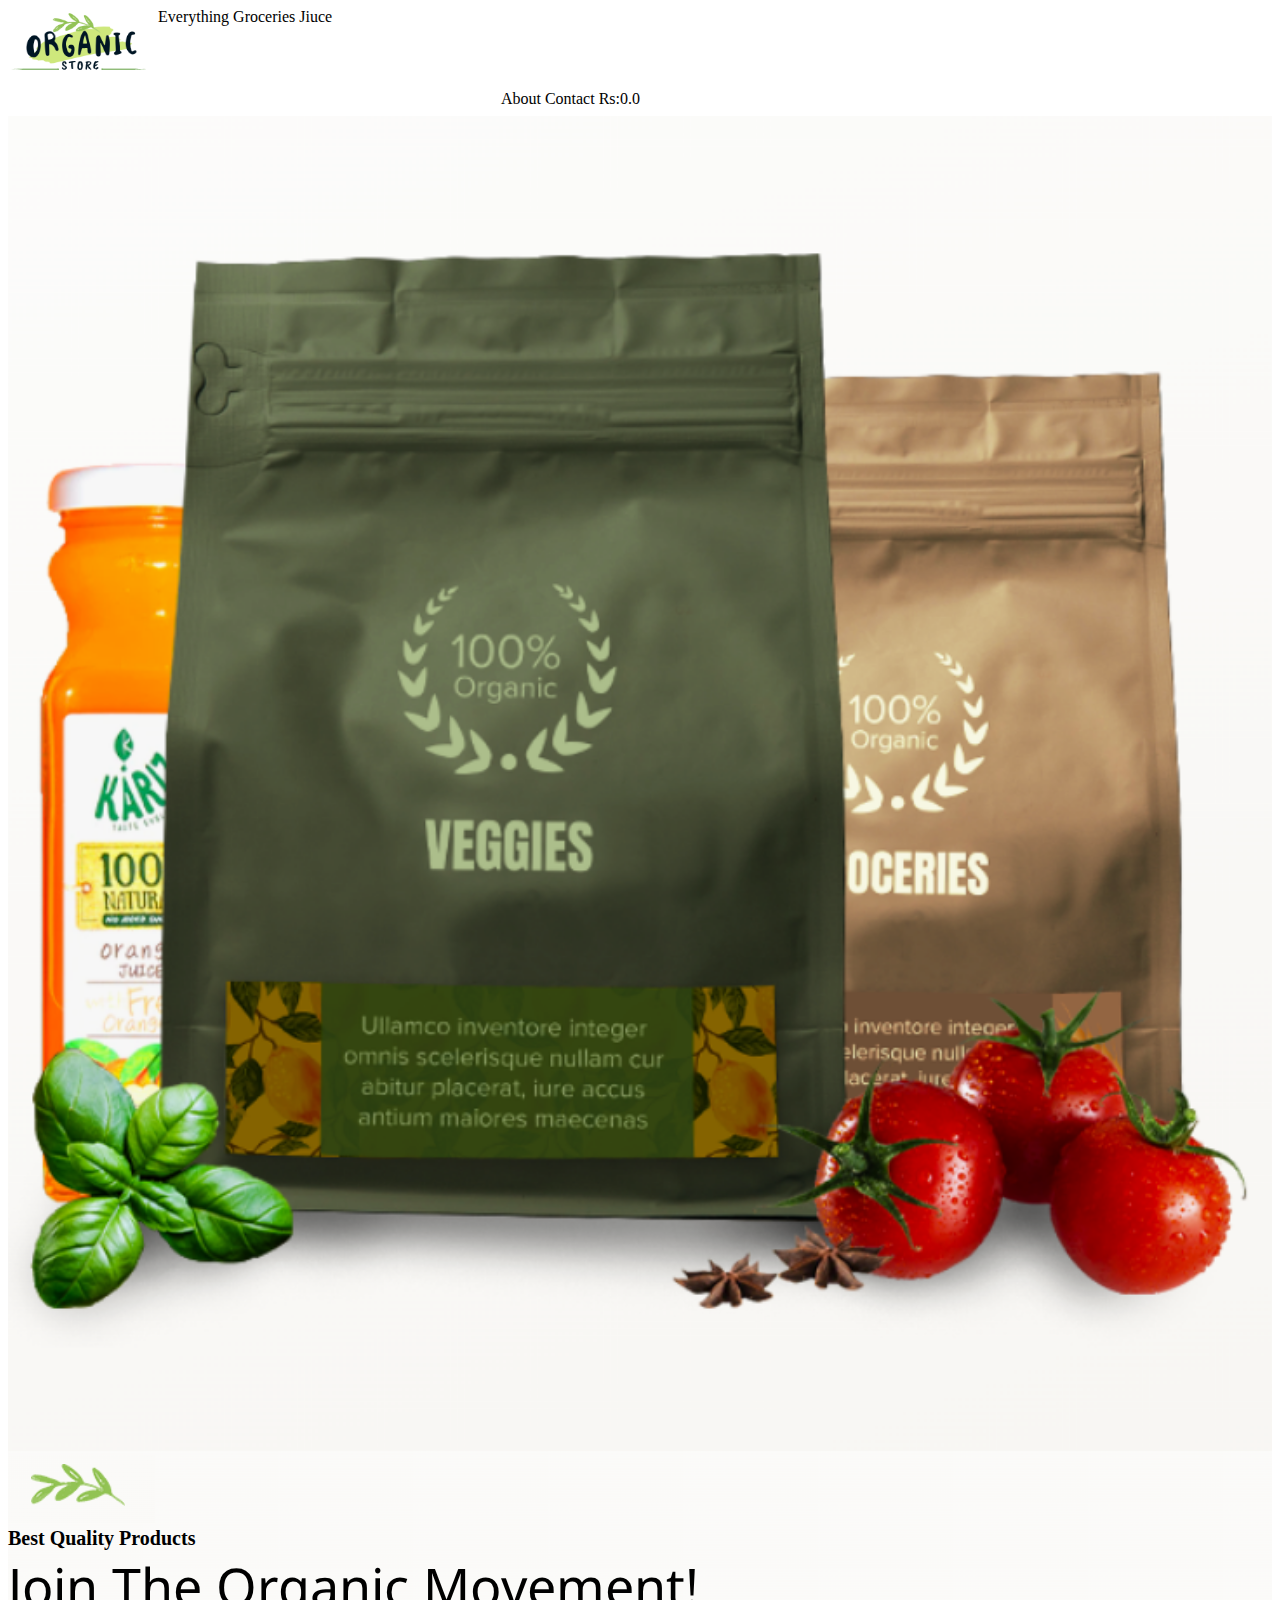
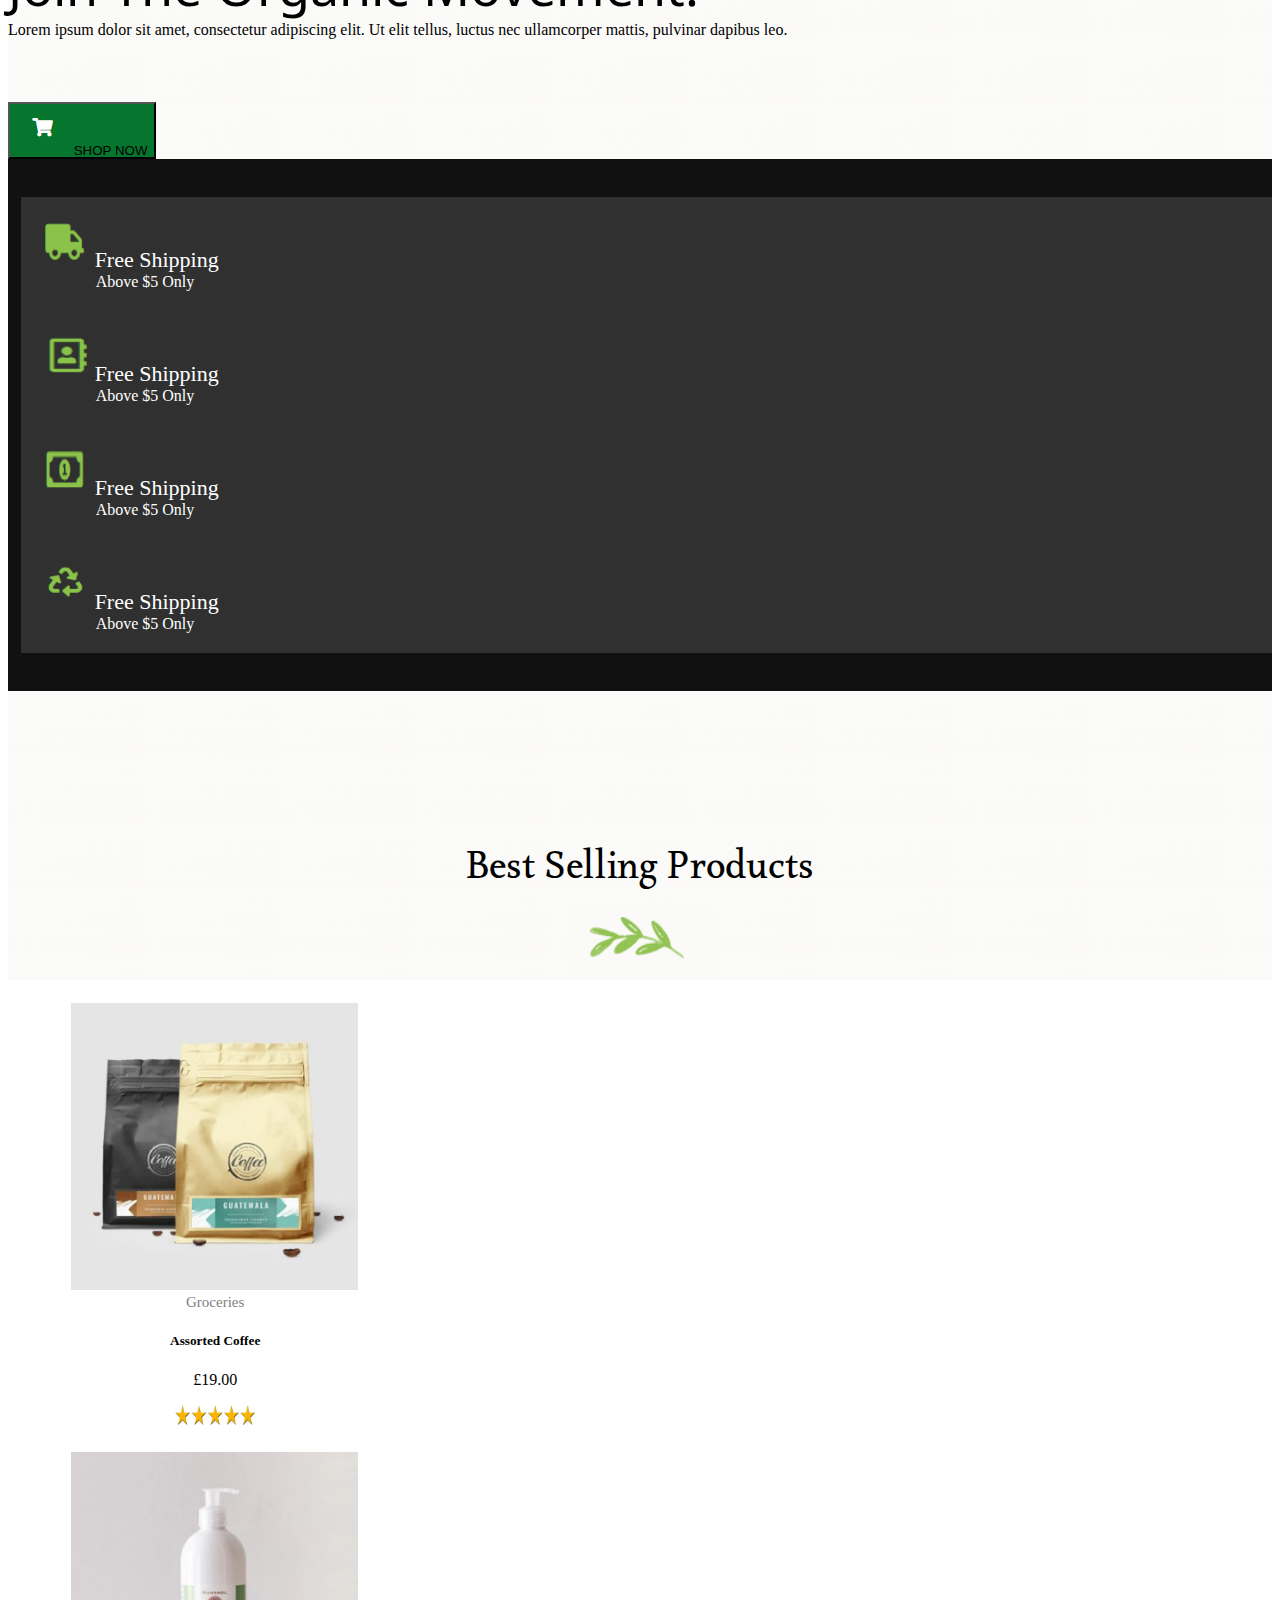
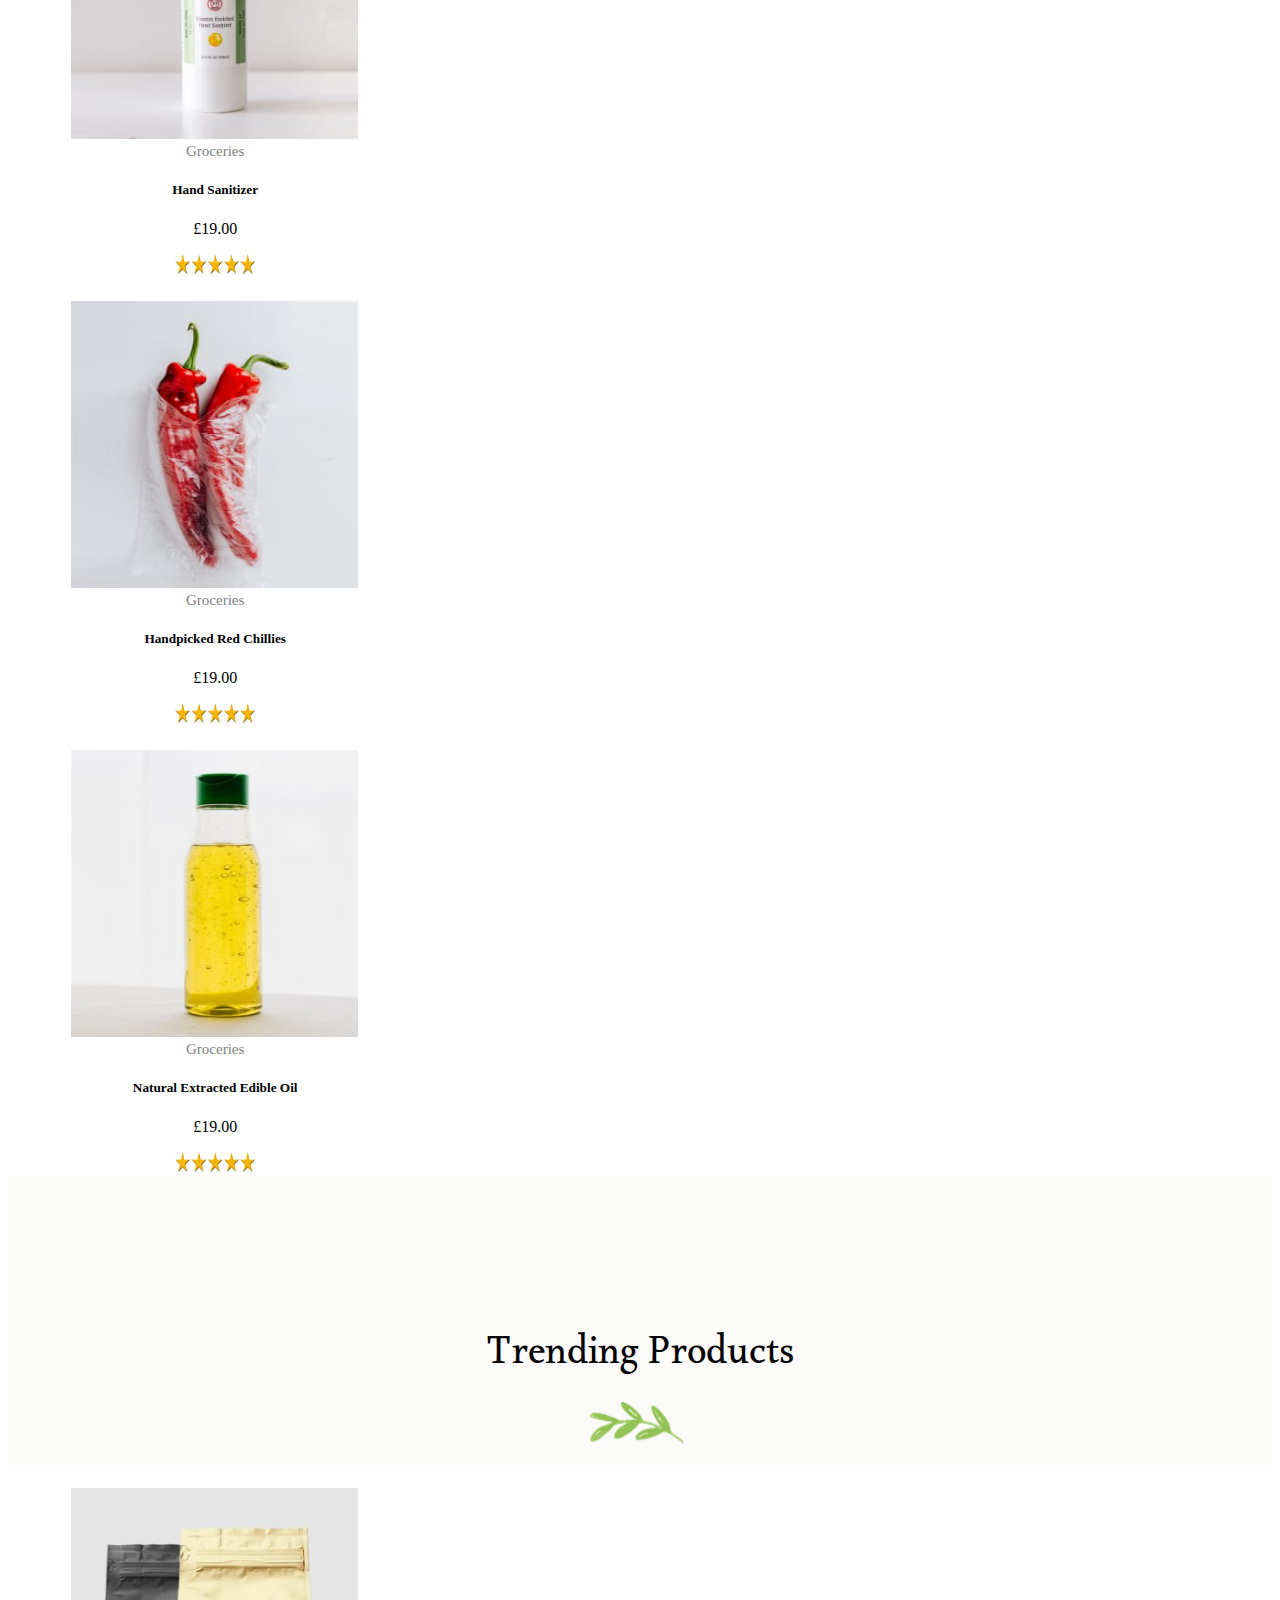
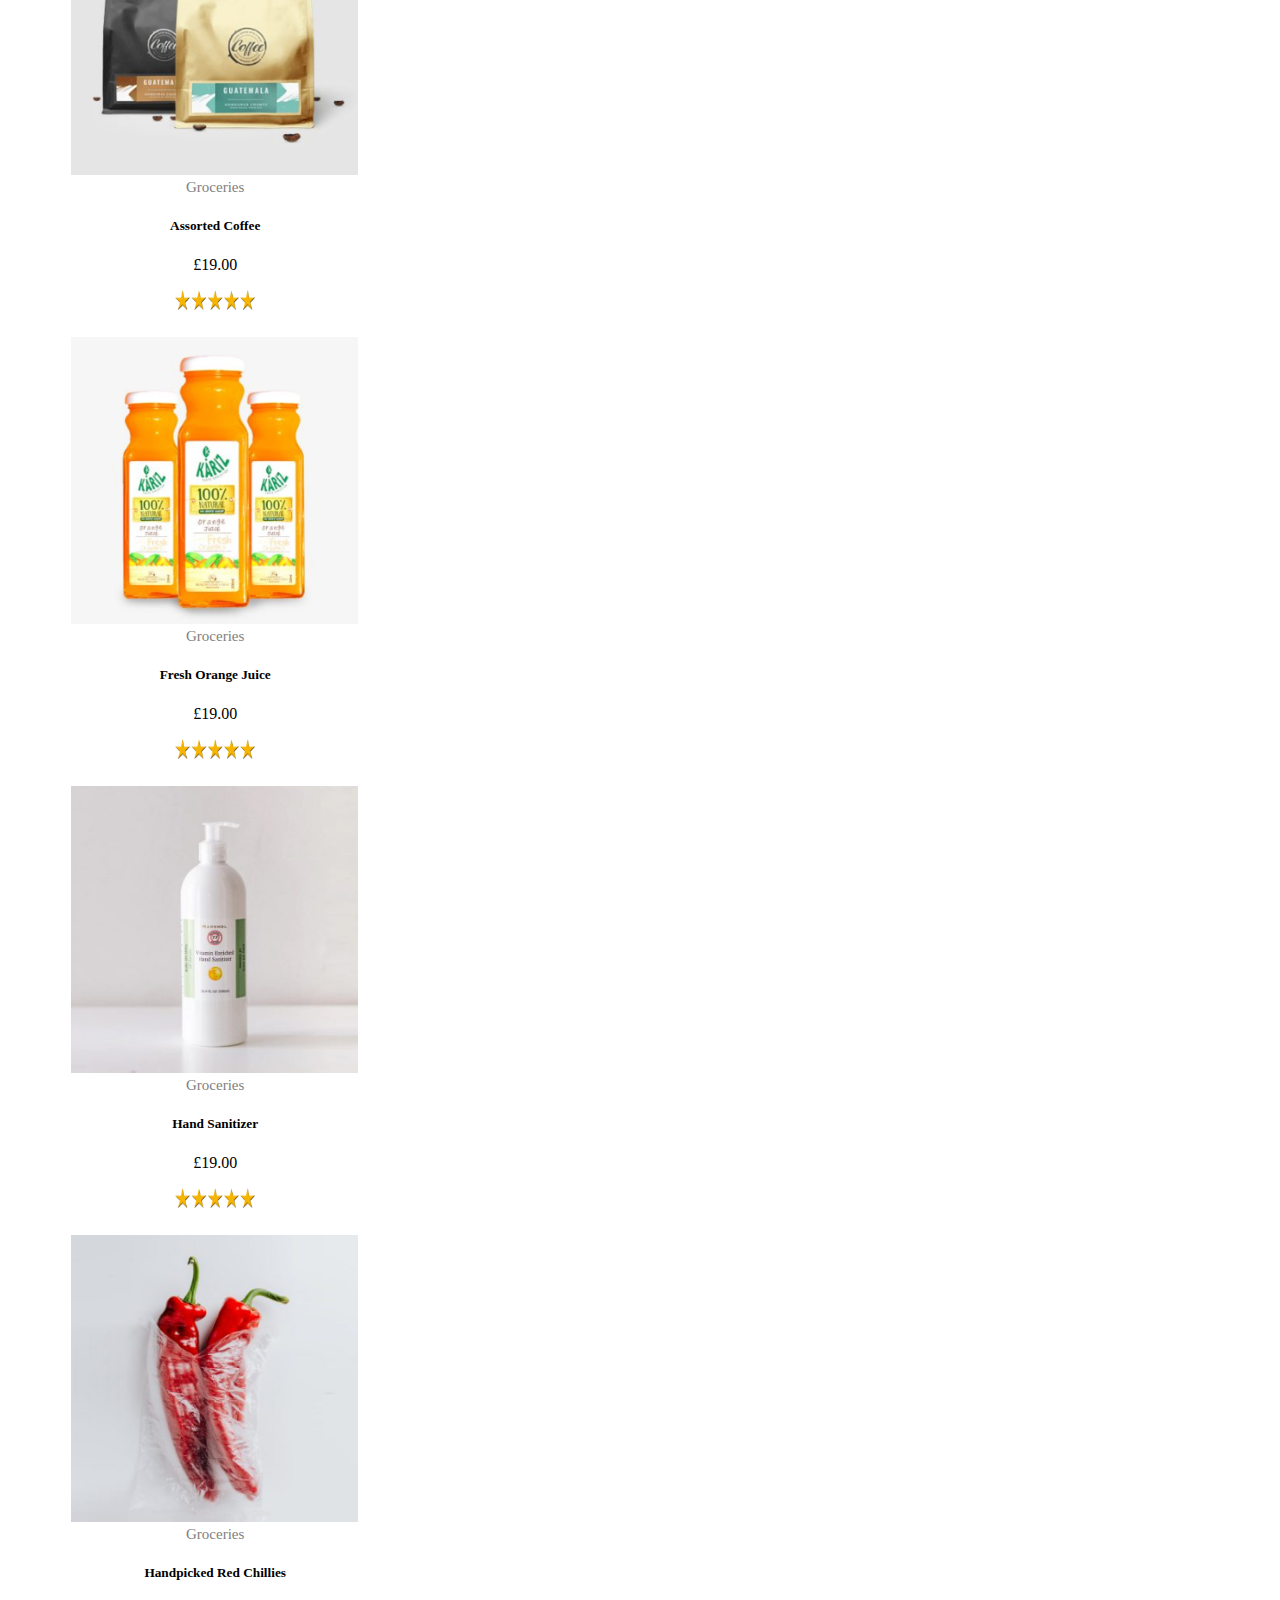
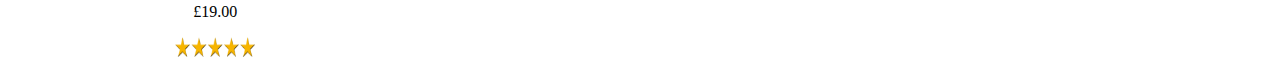
==== commit c7a62c5e: "filter" ====
--- a/index.html
+++ b/index.html
@@ -129,7 +129,7 @@
         <div class="row">
             <div class="container my-container">
                 <div class="row" id="bestselling">
-
+                
                 </div>
             </div>
         </div>
--- a/style/home.css
+++ b/style/home.css
@@ -103,25 +103,49 @@
     color: grey;
 }
 
-.indexproduct{
-        display: inline-table;
+.groceries{
+    margin-top: 2%;
+}
+#my-ul{
+    display: none;
+}
+.list{
+    cursor: pointer;
+}
+.char{
+    color: blue;
+}
+.filter-range
+{
+    width: 100%;
 
-        margin-top: 2%;
 }
 
-@media (max-width: 1409px) { 
+.filter{
+    margin-top: 20%;
+}
 
-    .groceriesproduct{
+.notfound{
+    display: none;
+    font-size: 50px;
+    font-family: 'Gill Sans', 'Gill Sans MT', Calibri, 'Trebuchet MS', sans-serif;
+}
+.filter-image{
+ margin: 5%;
+}
+.filter-image input{
+    width: 100%;
+    range: 0%;
+}
+  
 
+@media (max-width:1375px) {
+    .groceries{
         flex-basis: 50%;
-        margin-top: 2%;
-       
     }
- }
-    
+}
 
-
-@media only screen and (max-width:768px){
+@media  screen and (max-width:768px){
     .my-col{
         display:none;
     }
@@ -138,3 +162,6 @@
     }
 }
 
+
+
+
